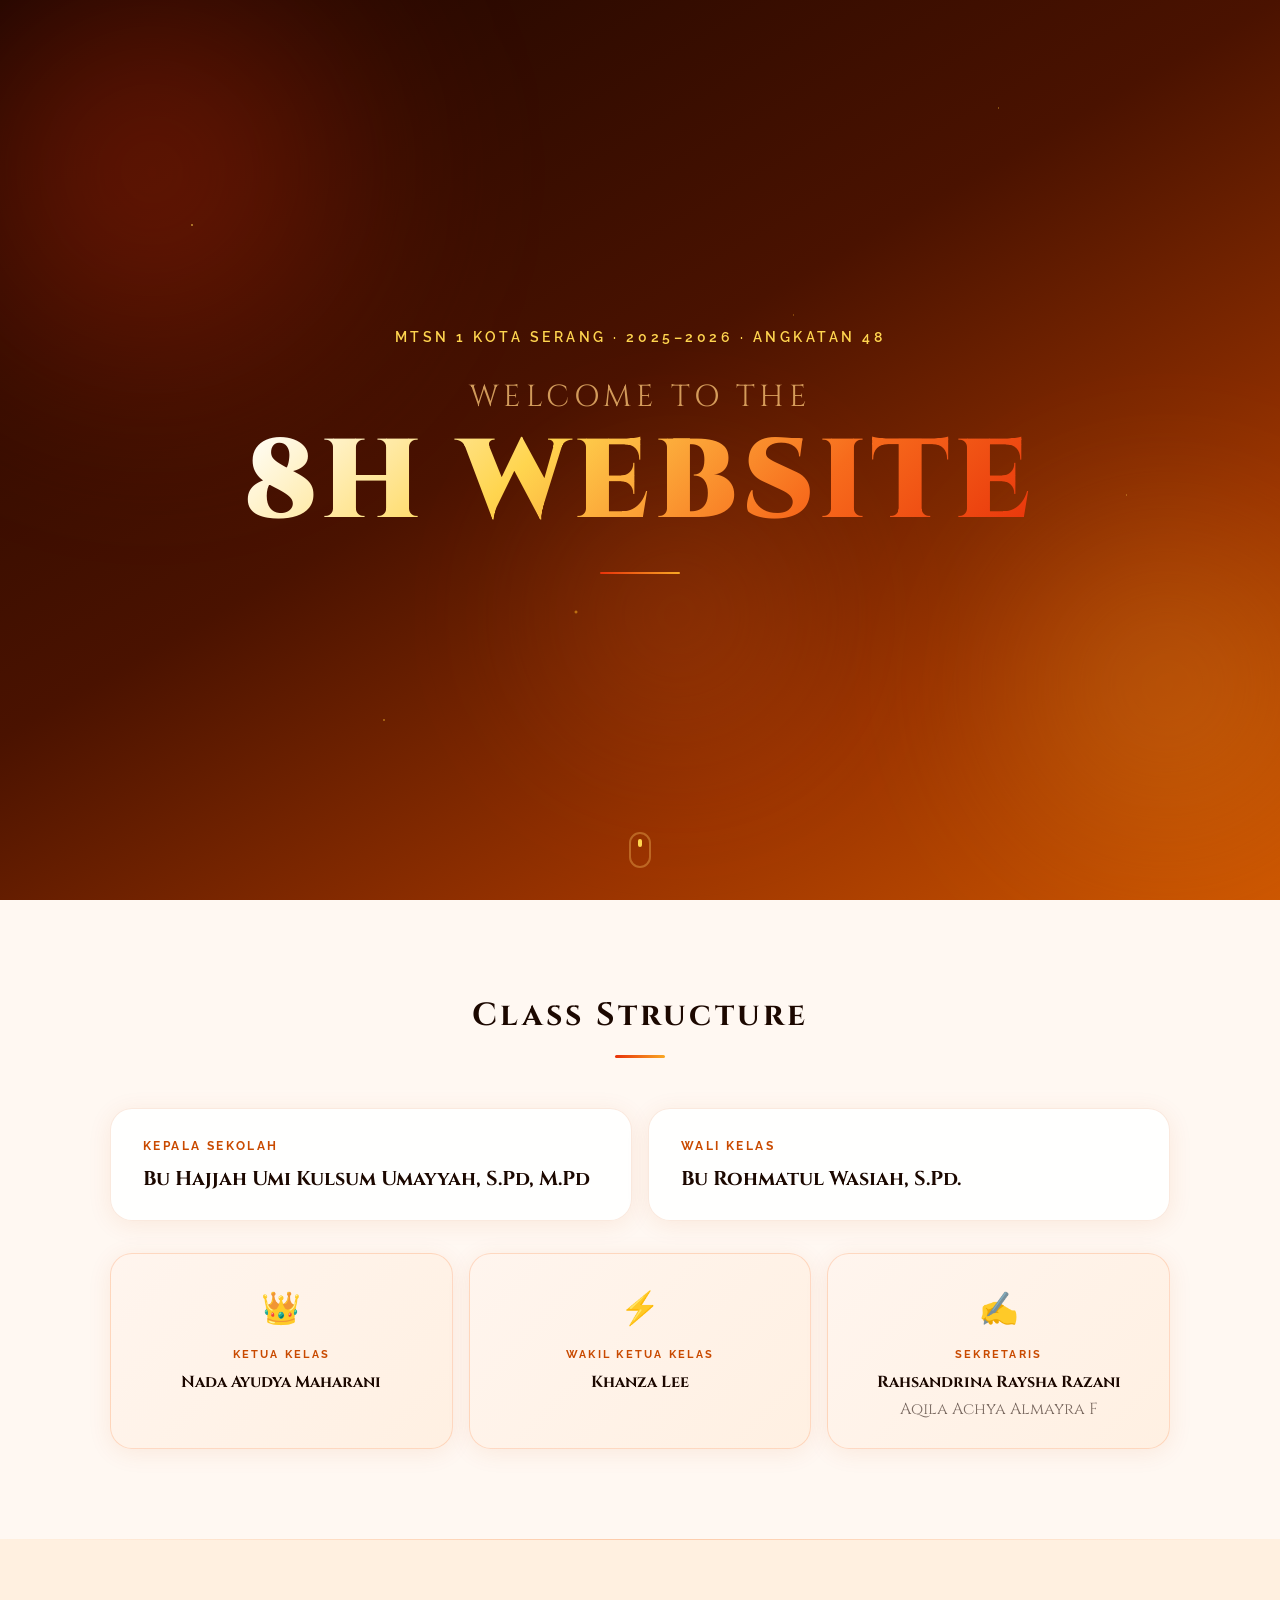
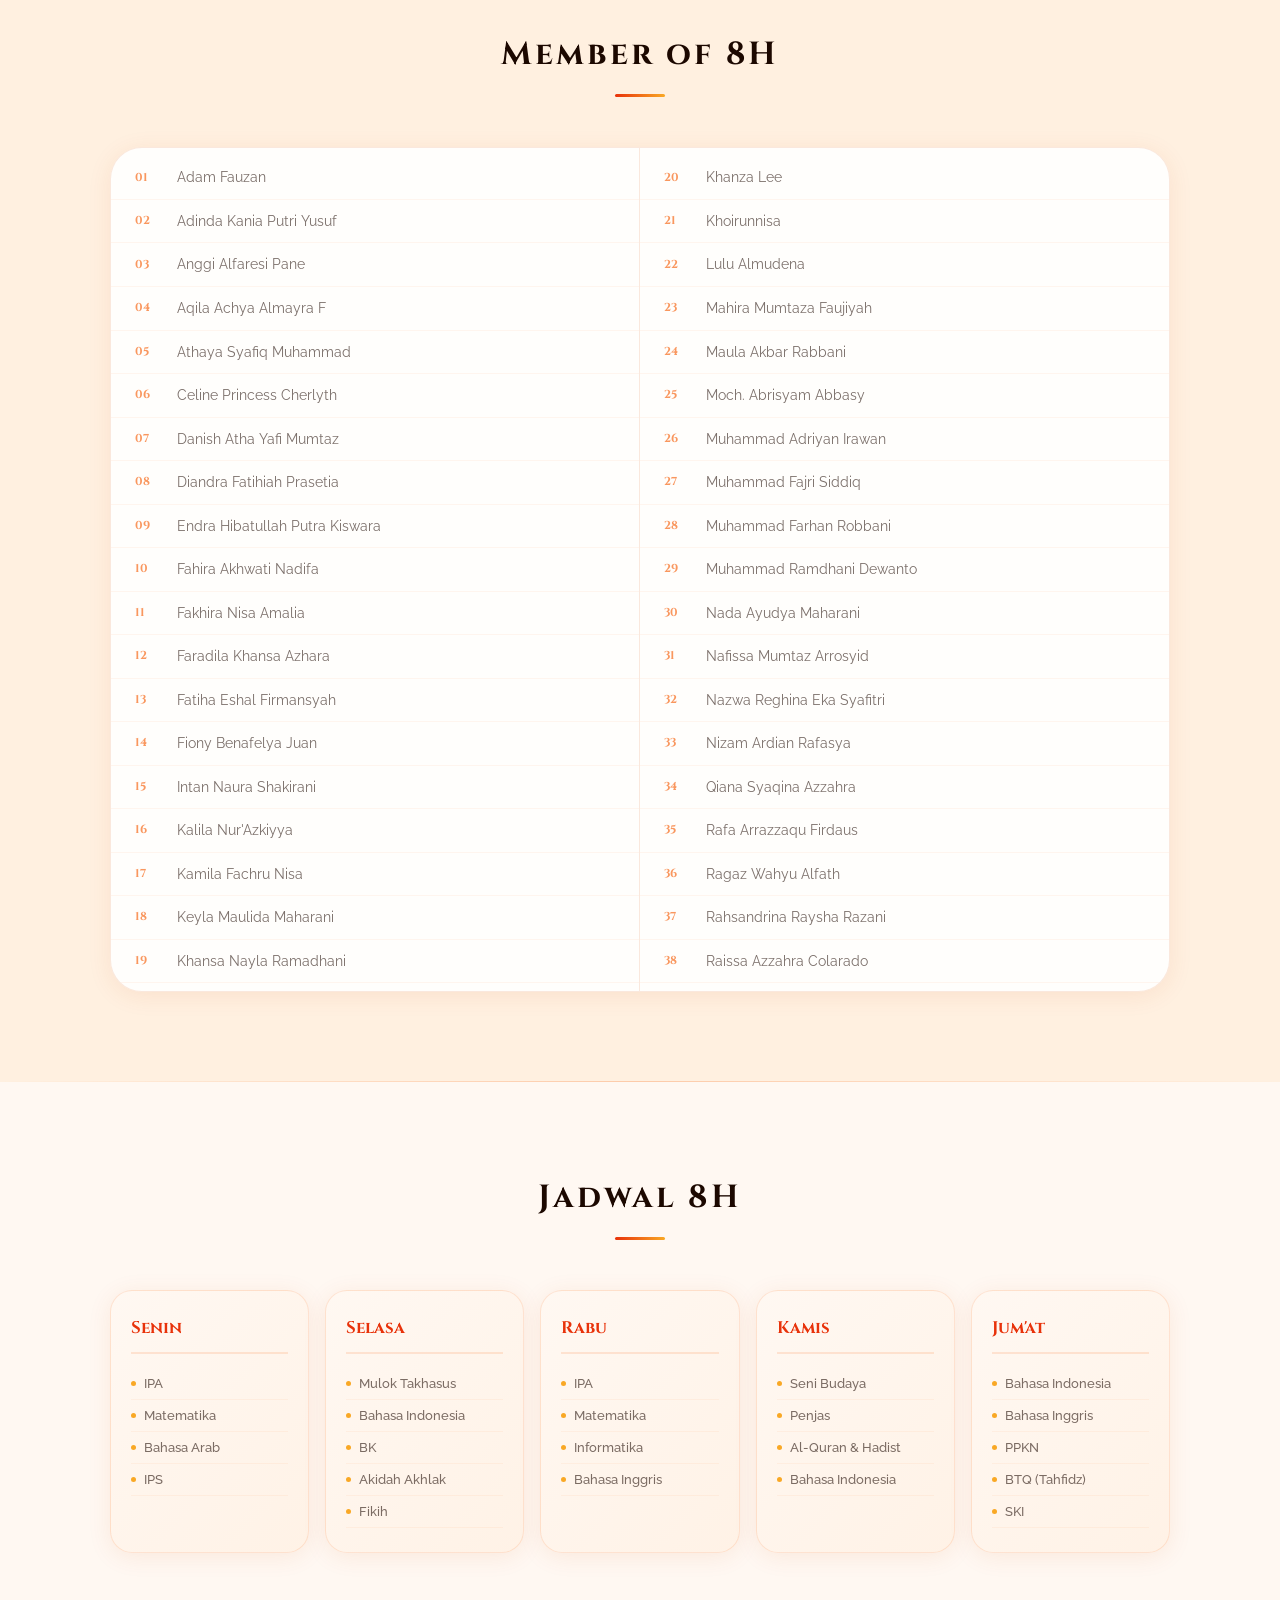
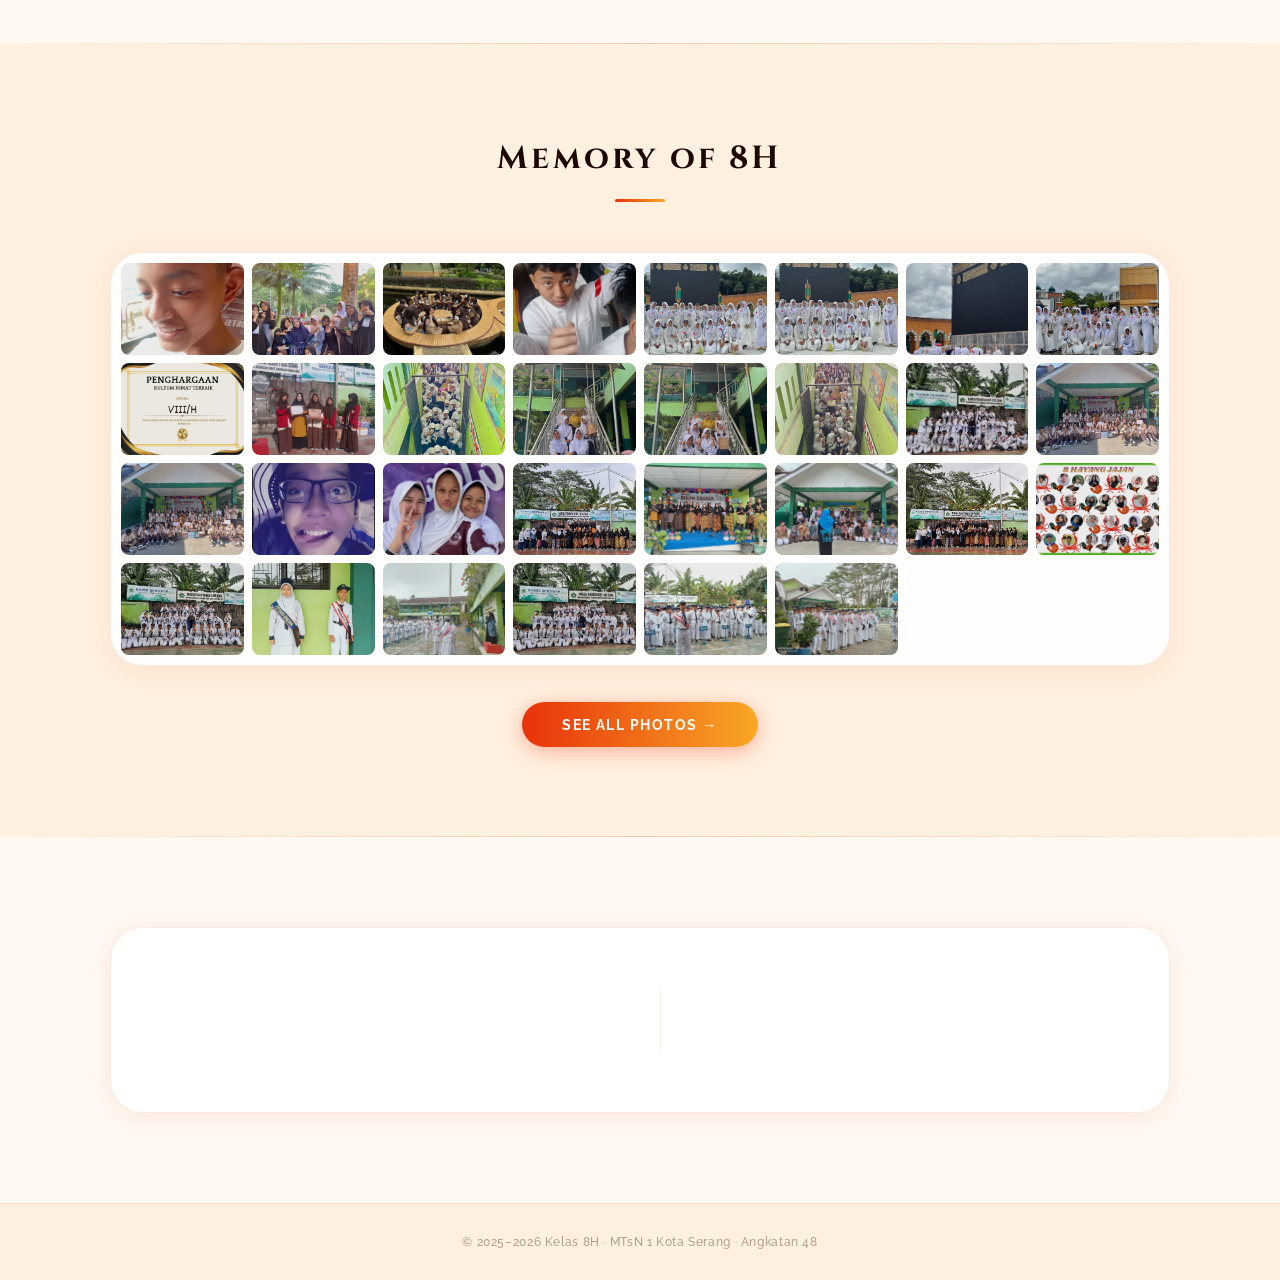
==== index.html @ 06bb2609 "Update Google site verification meta tag" ====
<!DOCTYPE html>
<html lang="id">
<head>
    <title>8H Hyperactive — Kelas 8H MTsN 1 Kota Serang | Angkatan 48</title>
    <meta charset="UTF-8">
    <meta name="viewport" content="width=device-width, initial-scale=1">
    <meta http-equiv="x-content-type-options" content="nosniff">
<meta name="google-site-verification" content="w9tBU5lB9vLt-4h7Zr3tLYyUefYkHFCsKco7LWYINow" />
    <!-- SEO -->
    <meta name="description" content="Website resmi Kelas 8H Hyperactive MTsN 1 Kota Serang Angkatan 48. Informasi kelas, profil siswa, galeri kegiatan, dan jadwal pelajaran."/>
    <meta name="keywords" content="8H Hyperactive, MTsN 1 Kota Serang, kelas 8H, angkatan 48, website kelas, MTs Negeri 1 Serang, siswa MTsN Serang, 8 hyperactive"/>
    <meta name="author" content="Kelas 8H MTsN 1 Kota Serang"/>
    <meta name="robots" content="index, follow"/>
    <link rel="canonical" href="https://8-hyperactive.netlify.app/"/>

    <!-- Open Graph -->
    <meta property="og:title" content="8H Hyperactive — Kelas 8H MTsN 1 Kota Serang"/>
    <meta property="og:description" content="Website resmi Kelas 8H Hyperactive MTsN 1 Kota Serang Angkatan 48."/>
    <meta property="og:type" content="website"/>
    <meta property="og:url" content="https://8-hyperactive.netlify.app/"/>

    <!-- JSON-LD -->
    <script type="application/ld+json">
    {"@context":"https://schema.org","@type":"EducationalOrganization","name":"Kelas 8H Hyperactive MTsN 1 Kota Serang","description":"Website resmi Kelas 8H Angkatan 48 MTsN 1 Kota Serang","url":"https://8-hyperactive.netlify.app","address":{"@type":"PostalAddress","addressLocality":"Kota Serang","addressRegion":"Banten","addressCountry":"ID"}}
    </script>
    <link rel="preconnect" href="https://fonts.googleapis.com">
    <link rel="preconnect" href="https://fonts.gstatic.com" crossorigin>
    <link href="https://fonts.googleapis.com/css2?family=Cinzel:wght@400;700;900&family=Raleway:wght@300;400;500;700&display=swap" rel="stylesheet">
    <link href="style.css" rel="stylesheet">
</head>
<body>

<!-- ── HERO ─────────────────────────────────────────── -->
<header class="hero">
    <div class="hero__bg">
        <div class="orb orb--1"></div>
        <div class="orb orb--2"></div>
        <div class="orb orb--3"></div>
        <div class="stars"></div>
    </div>
    <div class="hero__content">
        <p class="hero__eyebrow reveal">MTsN 1 Kota Serang · 2025–2026 · Angkatan 48</p>
        <h1 class="hero__title reveal reveal--delay-1">
            <span class="hero__welcome">WELCOME TO THE</span>
            <span class="hero__class">8H WEBSITE</span>
        </h1>
        <div class="hero__line reveal reveal--delay-2"></div>
    </div>
    <div class="hero__scroll">
        <span></span>
    </div>
</header>

<!-- ── CLASS STRUCTURE ──────────────────────────────── -->
<section class="section" id="struktur">
    <div class="container">
        <h2 class="section__title reveal">Class Structure</h2>

        <div class="structure__grid">
            <div class="glass-card reveal reveal--delay-1">
                <p class="card__label">Kepala Sekolah</p>
                <p class="card__name">Bu Hajjah Umi Kulsum Umayyah, S.Pd, M.Pd</p>
            </div>
            <div class="glass-card reveal reveal--delay-2">
                <p class="card__label">Wali Kelas</p>
                <p class="card__name">Bu Rohmatul Wasiah, S.Pd.</p>
            </div>
        </div>

        <div class="leaders__grid">
            <div class="leader-card reveal reveal--delay-1">
                <div class="leader-card__icon">👑</div>
                <p class="leader-card__role">Ketua Kelas</p>
                <p class="leader-card__name">Nada Ayudya Maharani</p>
            </div>
            <div class="leader-card reveal reveal--delay-2">
                <div class="leader-card__icon">⚡</div>
                <p class="leader-card__role">Wakil Ketua Kelas</p>
                <p class="leader-card__name">Khanza Lee</p>
            </div>
            <div class="leader-card reveal reveal--delay-3">
                <div class="leader-card__icon">✍️</div>
                <p class="leader-card__role">Sekretaris</p>
                <p class="leader-card__name">Rahsandrina Raysha Razani</p>
                <p class="leader-card__name leader-card__name--alt">Aqila Achya Almayra F</p>
            </div>
        </div>
    </div>
</section>

<!-- ── MEMBERS ───────────────────────────────────────── -->
<section class="section section--dark" id="anggota">
    <div class="container">
        <h2 class="section__title reveal">Member of 8H</h2>
        <div class="member__grid reveal reveal--delay-1">
            <div class="member__col">
                <div class="member__item" style="--i:1"><span class="member__num">01</span><span>Adam Fauzan</span></div>
                <div class="member__item" style="--i:2"><span class="member__num">02</span><span>Adinda Kania Putri Yusuf</span></div>
                <div class="member__item" style="--i:3"><span class="member__num">03</span><span>Anggi Alfaresi Pane</span></div>
                <div class="member__item" style="--i:4"><span class="member__num">04</span><span>Aqila Achya Almayra F</span></div>
                <div class="member__item" style="--i:5"><span class="member__num">05</span><span>Athaya Syafiq Muhammad</span></div>
                <div class="member__item" style="--i:6"><span class="member__num">06</span><span>Celine Princess Cherlyth</span></div>
                <div class="member__item" style="--i:7"><span class="member__num">07</span><span>Danish Atha Yafi Mumtaz</span></div>
                <div class="member__item" style="--i:8"><span class="member__num">08</span><span>Diandra Fatihiah Prasetia</span></div>
                <div class="member__item" style="--i:9"><span class="member__num">09</span><span>Endra Hibatullah Putra Kiswara</span></div>
                <div class="member__item" style="--i:10"><span class="member__num">10</span><span>Fahira Akhwati Nadifa</span></div>
                <div class="member__item" style="--i:11"><span class="member__num">11</span><span>Fakhira Nisa Amalia</span></div>
                <div class="member__item" style="--i:12"><span class="member__num">12</span><span>Faradila Khansa Azhara</span></div>
                <div class="member__item" style="--i:13"><span class="member__num">13</span><span>Fatiha Eshal Firmansyah</span></div>
                <div class="member__item" style="--i:14"><span class="member__num">14</span><span>Fiony Benafelya Juan</span></div>
                <div class="member__item" style="--i:15"><span class="member__num">15</span><span>Intan Naura Shakirani</span></div>
                <div class="member__item" style="--i:16"><span class="member__num">16</span><span>Kalila Nur'Azkiyya</span></div>
                <div class="member__item" style="--i:17"><span class="member__num">17</span><span>Kamila Fachru Nisa</span></div>
                <div class="member__item" style="--i:18"><span class="member__num">18</span><span>Keyla Maulida Maharani</span></div>
                <div class="member__item" style="--i:19"><span class="member__num">19</span><span>Khansa Nayla Ramadhani</span></div>
            </div>
            <div class="member__col">
                <div class="member__item" style="--i:1"><span class="member__num">20</span><span>Khanza Lee</span></div>
                <div class="member__item" style="--i:2"><span class="member__num">21</span><span>Khoirunnisa</span></div>
                <div class="member__item" style="--i:3"><span class="member__num">22</span><span>Lulu Almudena</span></div>
                <div class="member__item" style="--i:4"><span class="member__num">23</span><span>Mahira Mumtaza Faujiyah</span></div>
                <div class="member__item" style="--i:5"><span class="member__num">24</span><span>Maula Akbar Rabbani</span></div>
                <div class="member__item" style="--i:6"><span class="member__num">25</span><span>Moch. Abrisyam Abbasy</span></div>
                <div class="member__item" style="--i:7"><span class="member__num">26</span><span>Muhammad Adriyan Irawan</span></div>
                <div class="member__item" style="--i:8"><span class="member__num">27</span><span>Muhammad Fajri Siddiq</span></div>
                <div class="member__item" style="--i:9"><span class="member__num">28</span><span>Muhammad Farhan Robbani</span></div>
                <div class="member__item" style="--i:10"><span class="member__num">29</span><span>Muhammad Ramdhani Dewanto</span></div>
                <div class="member__item" style="--i:11"><span class="member__num">30</span><span>Nada Ayudya Maharani</span></div>
                <div class="member__item" style="--i:12"><span class="member__num">31</span><span>Nafissa Mumtaz Arrosyid</span></div>
                <div class="member__item" style="--i:13"><span class="member__num">32</span><span>Nazwa Reghina Eka Syafitri</span></div>
                <div class="member__item" style="--i:14"><span class="member__num">33</span><span>Nizam Ardian Rafasya</span></div>
                <div class="member__item" style="--i:15"><span class="member__num">34</span><span>Qiana Syaqina Azzahra</span></div>
                <div class="member__item" style="--i:16"><span class="member__num">35</span><span>Rafa Arrazzaqu Firdaus</span></div>
                <div class="member__item" style="--i:17"><span class="member__num">36</span><span>Ragaz Wahyu Alfath</span></div>
                <div class="member__item" style="--i:18"><span class="member__num">37</span><span>Rahsandrina Raysha Razani</span></div>
                <div class="member__item" style="--i:19"><span class="member__num">38</span><span>Raissa Azzahra Colarado</span></div>
            </div>
        </div>
    </div>
</section>

<!-- ── JADWAL ─────────────────────────────────────────── -->
<section class="section" id="jadwal">
    <div class="container">
        <h2 class="section__title reveal">Jadwal 8H</h2>
        <div class="schedule__grid">
            <div class="schedule-card reveal reveal--delay-1">
                <div class="schedule-card__day">Senin</div>
                <ul class="schedule-card__list">
                    <li>IPA</li>
                    <li>Matematika</li>
                    <li>Bahasa Arab</li>
                    <li>IPS</li>
                </ul>
            </div>
            <div class="schedule-card reveal reveal--delay-2">
                <div class="schedule-card__day">Selasa</div>
                <ul class="schedule-card__list">
                    <li>Mulok Takhasus</li>
                    <li>Bahasa Indonesia</li>
                    <li>BK</li>
                    <li>Akidah Akhlak</li>
                    <li>Fikih</li>
                </ul>
            </div>
            <div class="schedule-card reveal reveal--delay-3">
                <div class="schedule-card__day">Rabu</div>
                <ul class="schedule-card__list">
                    <li>IPA</li>
                    <li>Matematika</li>
                    <li>Informatika</li>
                    <li>Bahasa Inggris</li>
                </ul>
            </div>
            <div class="schedule-card reveal reveal--delay-1">
                <div class="schedule-card__day">Kamis</div>
                <ul class="schedule-card__list">
                    <li>Seni Budaya</li>
                    <li>Penjas</li>
                    <li>Al-Quran & Hadist</li>
                    <li>Bahasa Indonesia</li>
                </ul>
            </div>
            <div class="schedule-card reveal reveal--delay-2">
                <div class="schedule-card__day">Jum'at</div>
                <ul class="schedule-card__list">
                    <li>Bahasa Indonesia</li>
                    <li>Bahasa Inggris</li>
                    <li>PPKN</li>
                    <li>BTQ (Tahfidz)</li>
                    <li>SKI</li>
                </ul>
            </div>
        </div>
    </div>
</section>

<!-- ── GALLERY ─────────────────────────────────────────── -->
<section class="section section--dark" id="galeri">
    <div class="container">
        <h2 class="section__title reveal">Memory of 8H</h2>
        <div class="gallery__grid reveal reveal--delay-1">
            <img src="adriyan.jpg" alt="8H Memory" class="gallery__img" loading="lazy">
            <img src="quran camp (3).jpg" alt="8H Memory" class="gallery__img" loading="lazy">
            <img src="quran camp (1).jpg" alt="8H Memory" class="gallery__img" loading="lazy">
            <img src="nizam.jpg" alt="8H Memory" class="gallery__img" loading="lazy">
            <img src="makkah (4).jpg" alt="8H Memory" class="gallery__img" loading="lazy">
            <img src="makkah (3).jpg" alt="8H Memory" class="gallery__img" loading="lazy">
            <img src="makkah (2).jpg" alt="8H Memory" class="gallery__img" loading="lazy">
            <img src="makkah (1).jpg" alt="8H Memory" class="gallery__img" loading="lazy">
            <img src="sertifikat kultum.jpg" alt="8H Memory" class="gallery__img" loading="lazy">
            <img src="kultum (1).jpg" alt="8H Memory" class="gallery__img" loading="lazy">
            <img src="hari guru (4).jpg" alt="8H Memory" class="gallery__img" loading="lazy">
            <img src="hari guru (3).jpg" alt="8H Memory" class="gallery__img" loading="lazy">
            <img src="hari guru (2).jpg" alt="8H Memory" class="gallery__img" loading="lazy">
            <img src="hari guru (1).jpg" alt="8H Memory" class="gallery__img" loading="lazy">
            <img src="foto upacara.jpg" alt="8H Memory" class="gallery__img" loading="lazy">
            <img src="foto juara (2).jpg" alt="8H Memory" class="gallery__img" loading="lazy">
            <img src="foto juara (1).jpg" alt="8H Memory" class="gallery__img" loading="lazy">
            <img src="farhan.jpg" alt="8H Memory" class="gallery__img" loading="lazy">
            <img src="cewek 3.jpg" alt="8H Memory" class="gallery__img" loading="lazy">
            <img src="batik (4).jpg" alt="8H Memory" class="gallery__img" loading="lazy">
            <img src="batik (3).jpg" alt="8H Memory" class="gallery__img" loading="lazy">
            <img src="batik (2).jpg" alt="8H Memory" class="gallery__img" loading="lazy">
            <img src="batik (1).jpg" alt="8H Memory" class="gallery__img" loading="lazy">
            <img src="spanduk.jpg" alt="8H Memory" class="gallery__img" loading="lazy">
            <img src="upacara (1).jpg" alt="8H Memory" class="gallery__img" loading="lazy">
            <img src="upacara (2).jpg" alt="8H Memory" class="gallery__img" loading="lazy">
            <img src="upacara (3).jpg" alt="8H Memory" class="gallery__img" loading="lazy">
            <img src="upacara (4).jpg" alt="8H Memory" class="gallery__img" loading="lazy">
            <img src="upacara 1 (2).jpg" alt="8H Memory" class="gallery__img" loading="lazy">
            <img src="upacara 1 (3).jpg" alt="8H Memory" class="gallery__img" loading="lazy">
        </div>
        <div class="gallery__cta">
            <a href="foto.html">
                <button class="btn-primary">See All Photos →</button>
            </a>
        </div>
    </div>
</section>

<!-- ── SOCIAL MEDIA ─────────────────────────────────── -->
<section class="section" id="sosmed">
    <div class="container">
        <div class="socials">
            <div class="socials__group reveal">
                <p class="socials__label">Follow Us</p>
                <div class="socials__links">
                    <a href="https://www.instagram.com/eight_.hyperactive?igsh=MWNncm5ubjl4anJwaw==" target="_blank" class="social-link">
                        <img src="ig baru.jpg" alt="Instagram" class="social-link__img" loading="lazy">
                        <span>Instagram</span>
                    </a>
                    <a href="" target="_blank" class="social-link">
                        <img src="ngl.jpg" alt="NGL" class="social-link__img" loading="lazy">
                        <span>NGL</span>
                    </a>
                    <a href="https://www.tiktok.com/@eighthyperactive_?_r=1&_tZS-93wK2Kqcjor" target="_blank" class="social-link">
                        <img src="tiktok.png" alt="TikTok" class="social-link__img" loading="lazy">
                        <span>TikTok</span>
                    </a>
                </div>
            </div>
            <div class="socials__divider"></div>
            <div class="socials__group reveal reveal--delay-1">
                <p class="socials__label">Website Developer</p>
                <div class="socials__links">
                    <a href="https://www.instagram.com/danzz_hunterz?igsh=b3JtMGhhdmQxZmtm" target="_blank" class="social-link">
                        <img src="ig baru.jpg" alt="Instagram" class="social-link__img" loading="lazy">
                        <span>Instagram</span>
                    </a>
                    <a href="https://www.tiktok.com/@danz_atha12" target="_blank" class="social-link">
                        <img src="tiktok.png" alt="TikTok" class="social-link__img" loading="lazy">
                        <span>TikTok</span>
                    </a>
                </div>
            </div>
        </div>
    </div>
</section>

<footer class="footer">
    <p>© 2025–2026 Kelas 8H · MTsN 1 Kota Serang · Angkatan 48</p>
</footer>

<script>
// Staggered scroll-reveal with IntersectionObserver (no layout shift)
const observer = new IntersectionObserver((entries) => {
    entries.forEach(entry => {
        if (entry.isIntersecting) {
            entry.target.classList.add('is-visible');
            observer.unobserve(entry.target);
        }
    });
}, { threshold: 0.08, rootMargin: '0px 0px -40px 0px' });

document.querySelectorAll('.reveal').forEach(el => observer.observe(el));

// Floating orbs parallax (subtle)
document.addEventListener('mousemove', (e) => {
    const x = (e.clientX / window.innerWidth - 0.5) * 20;
    const y = (e.clientY / window.innerHeight - 0.5) * 20;
    document.querySelectorAll('.orb').forEach((orb, i) => {
        const factor = (i + 1) * 0.4;
        orb.style.transform = `translate(${x * factor}px, ${y * factor}px)`;
    });
});
</script>
</body>
</html>
---- style.css ----
/* ============================================================
   8H WEBSITE — STYLE.CSS
   Aesthetic: Sunset Vibrant · Warm Light Theme
   ============================================================ */

@import url('https://fonts.googleapis.com/css2?family=Cinzel:wght@400;700;900&family=Raleway:wght@300;400;500;600;700&display=swap');

:root {
    --bg-page:        #fff8f2;
    --bg-mid:         #fff0e0;
    --bg-card:        rgba(255,255,255,0.9);
    --border:         rgba(220,100,30,0.14);
    --border-glow:    rgba(255,110,30,0.45);

    --sun-red:        #e8320a;
    --sun-orange:     #f76b1c;
    --sun-amber:      #f9a825;
    --sun-gold:       #ffd54f;
    --sun-deep:       #b71c1c;

    --grad-hero:      linear-gradient(150deg, #1a0500 0%, #4a1200 45%, #993300 75%, #cc5500 100%);
    --grad-accent:    linear-gradient(90deg, #e8320a, #f9a825);
    --grad-card:      linear-gradient(135deg, rgba(247,107,28,.07), rgba(249,168,37,.05));
    --grad-leader:    linear-gradient(135deg, #fff5ee, #fff0e2);
    --grad-schedule:  linear-gradient(135deg, #fff8f2, #fff2e6);

    --text-primary:   #1c0800;
    --text-secondary: rgba(28,8,0,.58);
    --text-accent:    #c94a00;

    --font-display: 'Cinzel', Georgia, serif;
    --font-body:    'Raleway', sans-serif;

    --radius-sm:  8px;
    --radius-md:  14px;
    --radius-lg:  22px;
    --radius-xl:  32px;

    --shadow-card:  0 4px 24px rgba(200,80,0,.09);
    --shadow-glow:  0 0 30px rgba(248,107,28,.22);
    --shadow-warm:  0 0 20px rgba(249,168,37,.2);
    --ease:         cubic-bezier(0.16, 1, 0.3, 1);
}

*, *::before, *::after { margin:0; padding:0; box-sizing:border-box; }
html { scroll-behavior:smooth; }
body {
    background: var(--bg-page);
    color: var(--text-primary);
    font-family: var(--font-body);
    line-height: 1.6;
    overflow-x: hidden;
}
a { text-decoration:none; color:inherit; }
img { display:block; max-width:100%; }

/* Reveal */
.reveal { opacity:0; transform:translateY(28px); transition:opacity .7s var(--ease), transform .7s var(--ease); }
.reveal.is-visible { opacity:1; transform:none; }
.reveal--delay-1 { transition-delay:.1s; }
.reveal--delay-2 { transition-delay:.2s; }
.reveal--delay-3 { transition-delay:.32s; }

.container { width:100%; max-width:1100px; margin:0 auto; padding:0 20px; }

/* ── HERO ── */
.hero {
    position:relative;
    min-height:100vh;
    display:flex;
    align-items:center;
    justify-content:center;
    overflow:hidden;
    background: var(--grad-hero);
}
.hero__bg { position:absolute; inset:0; pointer-events:none; }

.orb { position:absolute; border-radius:50%; filter:blur(90px); opacity:.55; transition:transform 1.2s ease; }
.orb--1 {
    width:560px; height:560px;
    background: radial-gradient(circle, rgba(232,50,10,.75), transparent 70%);
    top:-12%; left:-10%;
    animation: orbFloat 12s ease-in-out infinite;
}
.orb--2 {
    width:430px; height:430px;
    background: radial-gradient(circle, rgba(249,168,37,.65), transparent 70%);
    bottom:0; right:-8%;
    animation: orbFloat 15s ease-in-out infinite reverse;
}
.orb--3 {
    width:330px; height:330px;
    background: radial-gradient(circle, rgba(247,107,28,.6), transparent 70%);
    top:50%; left:40%;
    animation: orbFloat 10s ease-in-out 3s infinite;
}
@keyframes orbFloat {
    0%,100% { transform:translate(0,0) scale(1); }
    33%      { transform:translate(30px,-20px) scale(1.05); }
    66%      { transform:translate(-15px,25px) scale(.95); }
}

.stars {
    position:absolute; inset:0;
    background-image:
        radial-gradient(1.5px 1.5px at 15% 25%, rgba(255,213,79,.9) 0%, transparent 100%),
        radial-gradient(1px 1px at 78% 12%, rgba(255,200,50,.7) 0%, transparent 100%),
        radial-gradient(2px 2px at 45% 68%, rgba(255,180,30,.8) 0%, transparent 100%),
        radial-gradient(1px 1px at 88% 55%, rgba(255,213,79,.6) 0%, transparent 100%),
        radial-gradient(1.5px 1.5px at 30% 80%, rgba(255,200,50,.7) 0%, transparent 100%),
        radial-gradient(1px 1px at 62% 35%, rgba(255,180,30,.6) 0%, transparent 100%);
}

.hero__content { position:relative; z-index:2; text-align:center; padding:20px; }

.hero__eyebrow {
    font-size:clamp(.68rem,1.5vw,.88rem);
    font-weight:600;
    letter-spacing:.25em;
    text-transform:uppercase;
    color: var(--sun-gold);
    margin-bottom:24px;
    opacity:0;
    animation: fadeUp .8s .2s var(--ease) forwards;
}
.hero__title {
    display:flex; flex-direction:column; align-items:center; gap:6px;
    opacity:0;
    animation: fadeUp .9s .5s var(--ease) forwards;
}
.hero__welcome {
    font-family: var(--font-display);
    font-size:clamp(1.1rem,3vw,1.9rem);
    font-weight:400;
    letter-spacing:.15em;
    color:rgba(255,200,120,.75);
}
.hero__class {
    font-family: var(--font-display);
    font-size:clamp(2.8rem,10vw,7rem);
    font-weight:900;
    letter-spacing:.05em;
    line-height:1;
    background: linear-gradient(135deg, #fff 0%, #ffd54f 35%, #f76b1c 70%, #e8320a 100%);
    -webkit-background-clip:text;
    -webkit-text-fill-color:transparent;
    background-clip:text;
}
.hero__line {
    width:80px; height:2px;
    background: var(--grad-accent);
    border-radius:2px;
    margin:32px auto 0;
    opacity:0;
    animation: fadeUp .8s .9s var(--ease) forwards;
}
.hero__scroll { position:absolute; bottom:32px; left:50%; transform:translateX(-50%); z-index:2; }
.hero__scroll span {
    display:block; width:22px; height:36px;
    border:2px solid rgba(255,200,100,.35);
    border-radius:12px;
    position:relative;
}
.hero__scroll span::after {
    content:'';
    position:absolute;
    top:5px; left:50%;
    transform:translateX(-50%);
    width:4px; height:8px;
    background: var(--sun-gold);
    border-radius:2px;
    animation: scrollDot 2s ease-in-out infinite;
}
@keyframes scrollDot {
    0%,100% { transform:translateX(-50%) translateY(0); opacity:1; }
    80%      { transform:translateX(-50%) translateY(12px); opacity:0; }
}
@keyframes fadeUp {
    to { opacity:1; transform:none; }
}

/* ── SECTIONS ── */
.section { padding:90px 0; }
.section--dark {
    background: var(--bg-mid);
    position:relative;
}
.section--dark::before,
.section--dark::after {
    content:''; position:absolute; left:0; right:0; height:1px;
    background: linear-gradient(90deg, transparent, rgba(248,107,28,.28), transparent);
}
.section--dark::before { top:0; }
.section--dark::after  { bottom:0; }

.section__title {
    font-family: var(--font-display);
    font-size:clamp(1.4rem,3.5vw,2rem);
    font-weight:700;
    letter-spacing:.1em;
    text-align:center;
    margin-bottom:50px;
    color: var(--text-primary);
}
.section__title::after {
    content:''; display:block;
    width:50px; height:3px;
    background: var(--grad-accent);
    border-radius:2px;
    margin:14px auto 0;
}

/* ── STRUCTURE ── */
.structure__grid {
    display:grid;
    grid-template-columns:repeat(auto-fit, minmax(280px,1fr));
    gap:16px;
    margin-bottom:32px;
}
.glass-card {
    background: var(--bg-card);
    border:1px solid var(--border);
    border-radius: var(--radius-lg);
    padding:28px 32px;
    box-shadow: var(--shadow-card);
    transition:border-color .3s, box-shadow .3s, transform .3s var(--ease);
}
.glass-card:hover { border-color:var(--border-glow); box-shadow:var(--shadow-glow); transform:translateY(-4px); }
.card__label { font-size:.75rem; font-weight:700; letter-spacing:.2em; text-transform:uppercase; color:var(--text-accent); margin-bottom:10px; }
.card__name { font-family:var(--font-display); font-size:clamp(1rem,2vw,1.25rem); font-weight:700; color:var(--text-primary); line-height:1.3; }

.leaders__grid { display:grid; grid-template-columns:repeat(auto-fit, minmax(220px,1fr)); gap:16px; }
.leader-card {
    background: var(--grad-leader);
    border:1px solid rgba(248,107,28,.2);
    border-radius:var(--radius-lg);
    padding:28px 24px;
    text-align:center;
    box-shadow:var(--shadow-card);
    transition:border-color .3s, box-shadow .3s, transform .3s var(--ease);
}
.leader-card:hover { border-color:rgba(248,107,28,.5); box-shadow:0 0 30px rgba(248,107,28,.18); transform:translateY(-4px); }
.leader-card__icon { font-size:2rem; margin-bottom:12px; }
.leader-card__role { font-size:.7rem; letter-spacing:.2em; text-transform:uppercase; color:var(--text-accent); margin-bottom:8px; font-weight:700; }
.leader-card__name { font-family:var(--font-display); font-size:clamp(.85rem,1.5vw,1rem); font-weight:700; color:var(--text-primary); line-height:1.4; }
.leader-card__name--alt { color:var(--text-secondary); font-weight:400; margin-top:4px; }

/* ── MEMBERS ── */
.member__grid {
    display:grid;
    grid-template-columns:repeat(auto-fit, minmax(280px,1fr));
    border:1px solid var(--border);
    border-radius:var(--radius-xl);
    overflow:hidden;
    background:var(--bg-card);
    box-shadow:var(--shadow-card);
}
.member__col { padding:8px 0; }
.member__col:first-child { border-right:1px solid var(--border); }
.member__item {
    display:flex; align-items:center; gap:14px;
    padding:10px 24px;
    font-size:.88rem;
    color:var(--text-secondary);
    border-bottom:1px solid rgba(248,107,28,.06);
    transition:background .2s, color .2s;
    animation: memberFadeIn .4s calc(var(--i)*40ms) both;
}
.member__item:hover { background:rgba(248,107,28,.05); color:var(--text-primary); }
.member__num { font-family:var(--font-display); font-size:.72rem; font-weight:700; color:var(--sun-orange); min-width:28px; opacity:.7; }
@keyframes memberFadeIn { from { opacity:0; transform:translateX(-10px); } to { opacity:1; transform:none; } }

/* ── SCHEDULE ── */
.schedule__grid { display:grid; grid-template-columns:repeat(auto-fit, minmax(180px,1fr)); gap:16px; }
.schedule-card {
    background: var(--grad-schedule);
    border:1px solid rgba(248,107,28,.15);
    border-radius:var(--radius-lg);
    padding:24px 20px;
    box-shadow:var(--shadow-card);
    transition:border-color .3s, box-shadow .3s, transform .3s var(--ease);
}
.schedule-card:hover { border-color:rgba(248,107,28,.4); box-shadow:var(--shadow-warm); transform:translateY(-4px); }
.schedule-card__day { font-family:var(--font-display); font-size:1.05rem; font-weight:700; color:var(--sun-red); margin-bottom:14px; padding-bottom:10px; border-bottom:2px solid rgba(248,107,28,.15); }
.schedule-card__list { list-style:none; }
.schedule-card__list li { font-size:.82rem; font-weight:500; color:var(--text-secondary); padding:5px 0; border-bottom:1px solid rgba(248,107,28,.06); display:flex; align-items:center; gap:8px; transition:color .2s; }
.schedule-card__list li::before { content:''; display:inline-block; width:5px; height:5px; border-radius:50%; background:var(--sun-amber); flex-shrink:0; }
.schedule-card__list li:hover { color:var(--text-primary); }

/* ── GALLERY ── */
.gallery__grid {
    display:grid;
    grid-template-columns:repeat(auto-fill, minmax(120px,1fr));
    gap:8px;
    border-radius:var(--radius-xl);
    overflow:hidden;
    border:1px solid var(--border);
    padding:10px;
    background:var(--bg-card);
    box-shadow:var(--shadow-card);
}
.gallery__img {
    width:100%; aspect-ratio:4/3; object-fit:cover;
    border-radius:var(--radius-sm);
    filter:brightness(.92) saturate(.95);
    cursor:pointer;
    transition:transform .4s var(--ease), box-shadow .3s, filter .3s;
}
.gallery__img:hover { transform:scale(1.07); box-shadow:0 8px 24px rgba(200,80,0,.28); filter:brightness(1.05) saturate(1.15); z-index:2; position:relative; }
.gallery__cta { text-align:center; margin-top:36px; }

/* ── BUTTON ── */
.btn-primary {
    display:inline-block;
    padding:14px 40px;
    border-radius:50px;
    border:none;
    cursor:pointer;
    font-family:var(--font-body);
    font-size:.9rem;
    font-weight:700;
    letter-spacing:.1em;
    text-transform:uppercase;
    color:#fff;
    background: linear-gradient(90deg, var(--sun-red), var(--sun-amber));
    box-shadow:0 4px 20px rgba(232,50,10,.35);
    transition:transform .3s var(--ease), box-shadow .3s;
}
.btn-primary:hover { transform:translateY(-3px) scale(1.03); box-shadow:0 8px 32px rgba(232,50,10,.5); }
.btn-primary:active { transform:scale(.97); }

/* ── SOCIALS ── */
.socials {
    display:flex; flex-wrap:wrap; align-items:center; justify-content:center; gap:40px;
    background:var(--bg-card);
    border:1px solid var(--border);
    border-radius:var(--radius-xl);
    padding:40px;
    box-shadow:var(--shadow-card);
}
.socials__divider { width:1px; height:60px; background:var(--border); }
.socials__group { text-align:center; }
.socials__label { font-size:.7rem; font-weight:700; letter-spacing:.2em; text-transform:uppercase; color:var(--text-accent); margin-bottom:16px; }
.socials__links { display:flex; gap:16px; justify-content:center; flex-wrap:wrap; }
.social-link { display:flex; flex-direction:column; align-items:center; gap:6px; transition:transform .3s var(--ease); }
.social-link:hover { transform:translateY(-4px); }
.social-link__img { width:48px; height:48px; border-radius:14px; object-fit:cover; border:1px solid var(--border); box-shadow:0 2px 8px rgba(200,80,0,.12); }
.social-link span { font-size:.65rem; font-weight:700; letter-spacing:.1em; text-transform:uppercase; color:var(--text-secondary); }

/* ── FOOTER ── */
.footer { padding:28px 20px; text-align:center; font-size:.78rem; font-weight:500; letter-spacing:.05em; color:rgba(28,8,0,.35); border-top:1px solid var(--border); background:var(--bg-mid); }

/* ── RESPONSIVE ── */
@media (max-width:768px) {
    .section { padding:60px 0; }
    .gallery__grid { grid-template-columns:repeat(auto-fill, minmax(90px,1fr)); gap:6px; }
    .member__col:first-child { border-right:none; border-bottom:1px solid var(--border); }
    .socials { flex-direction:column; gap:28px; }
    .socials__divider { width:60px; height:1px; }
}
@media (max-width:480px) {
    .hero__class { font-size:clamp(2.2rem,14vw,3.5rem); }
    .gallery__grid { grid-template-columns:repeat(3,1fr); }
    .schedule__grid { grid-template-columns:1fr 1fr; }
    .socials { padding:28px 20px; }
    .member__item { padding:9px 16px; }
}
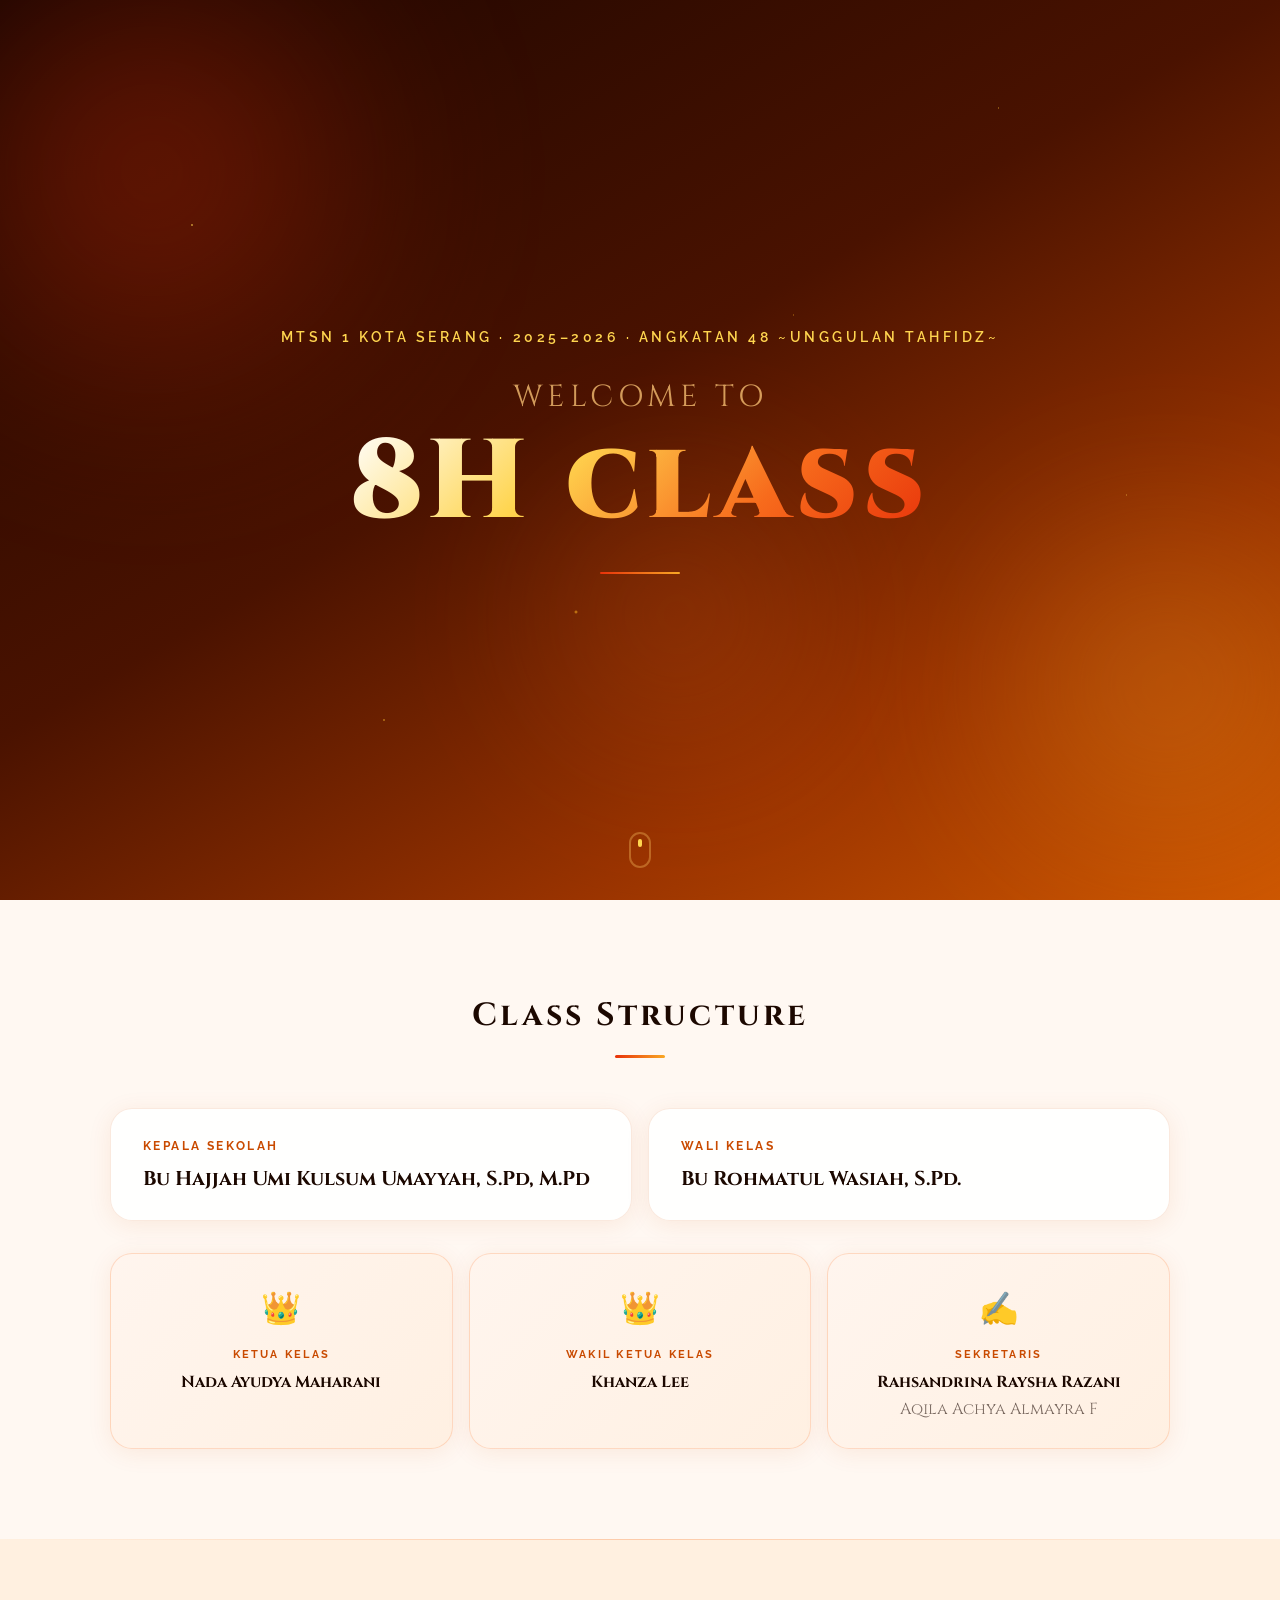
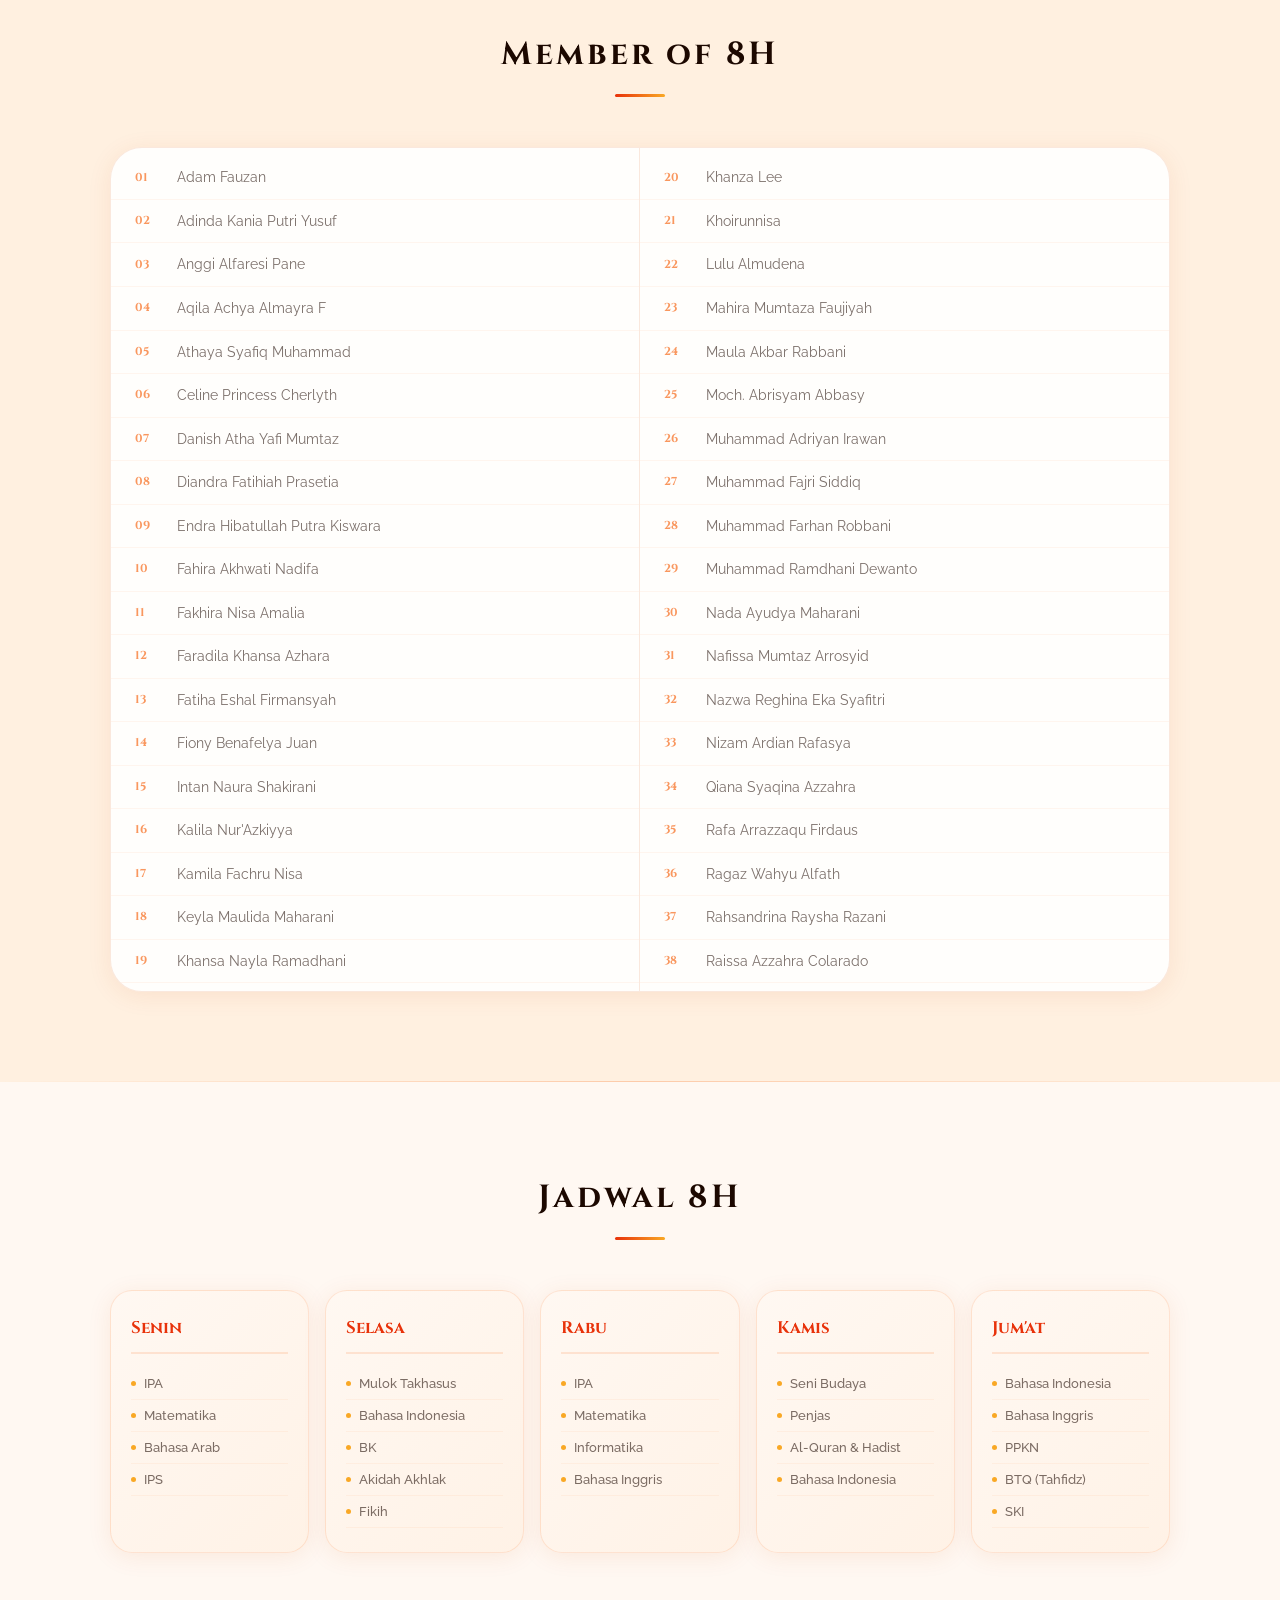
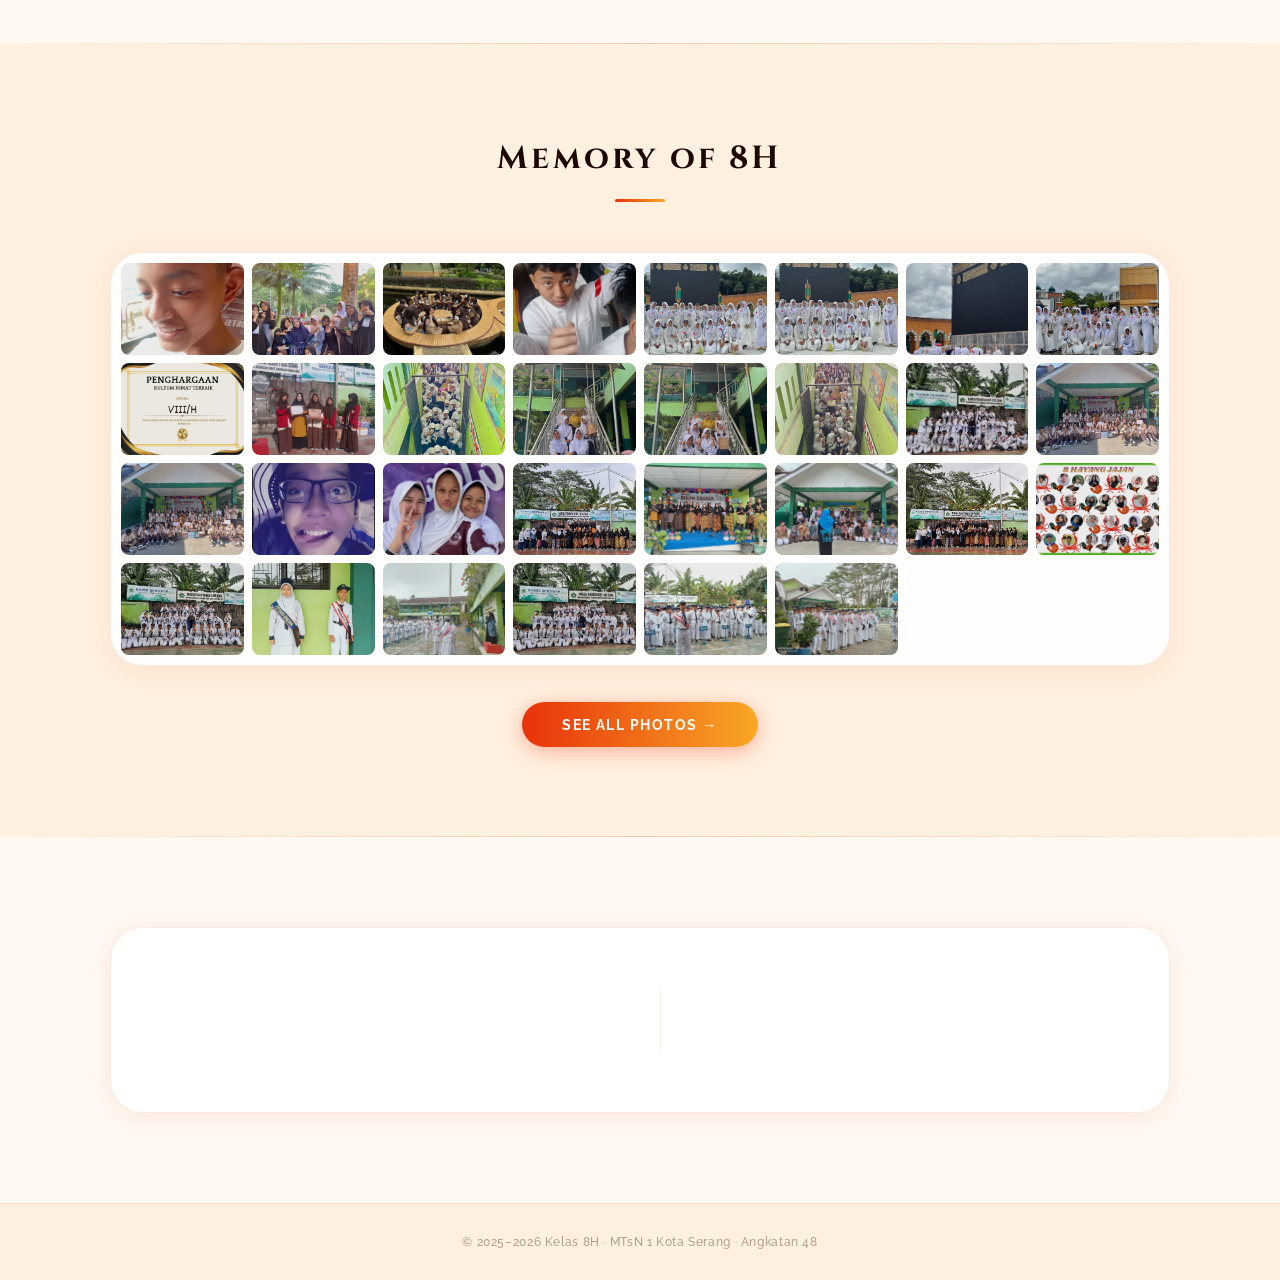
==== commit 55e2a7d9: "Update title and hero content in index.html" ====
--- a/index.html
+++ b/index.html
@@ -1,7 +1,6 @@
 <!DOCTYPE html>
-<html lang="id">
-<head>
-    <title>8H Hyperactive — Kelas 8H MTsN 1 Kota Serang | Angkatan 48</title>
+<html lang="id"><head>
+    <title>8H Hyperactive — Kelas 8H MTsN 1 Kota Serang | Angkatan 48 | unggulaan Tahfidz</title>
     <meta charset="UTF-8">
     <meta name="viewport" content="width=device-width, initial-scale=1">
     <meta http-equiv="x-content-type-options" content="nosniff">
@@ -11,13 +10,13 @@
     <meta name="keywords" content="8H Hyperactive, MTsN 1 Kota Serang, kelas 8H, angkatan 48, website kelas, MTs Negeri 1 Serang, siswa MTsN Serang, 8 hyperactive"/>
     <meta name="author" content="Kelas 8H MTsN 1 Kota Serang"/>
     <meta name="robots" content="index, follow"/>
-    <link rel="canonical" href="https://8-hyperactive.netlify.app/"/>
+    <link rel="canonical" href="https://8-hyperactive-mts.vercel.app/"/>
 
     <!-- Open Graph -->
     <meta property="og:title" content="8H Hyperactive — Kelas 8H MTsN 1 Kota Serang"/>
     <meta property="og:description" content="Website resmi Kelas 8H Hyperactive MTsN 1 Kota Serang Angkatan 48."/>
     <meta property="og:type" content="website"/>
-    <meta property="og:url" content="https://8-hyperactive.netlify.app/"/>
+    <meta property="og:url" content="https://8-hyperactive-mts.vercel.app/"/>
 
     <!-- JSON-LD -->
     <script type="application/ld+json">
@@ -39,10 +38,10 @@
         <div class="stars"></div>
     </div>
     <div class="hero__content">
-        <p class="hero__eyebrow reveal">MTsN 1 Kota Serang · 2025–2026 · Angkatan 48</p>
+        <p class="hero__eyebrow reveal">MTsN 1 Kota Serang · 2025–2026 · Angkatan 48 ~unggulan Tahfidz~</p>
         <h1 class="hero__title reveal reveal--delay-1">
-            <span class="hero__welcome">WELCOME TO THE</span>
-            <span class="hero__class">8H WEBSITE</span>
+            <span class="hero__welcome">WELCOME TO </span>
+            <span class="hero__class">8H class</span>
         </h1>
         <div class="hero__line reveal reveal--delay-2"></div>
     </div>
@@ -74,7 +73,7 @@
                 <p class="leader-card__name">Nada Ayudya Maharani</p>
             </div>
             <div class="leader-card reveal reveal--delay-2">
-                <div class="leader-card__icon">⚡</div>
+                <div class="leader-card__icon">👑</div>
                 <p class="leader-card__role">Wakil Ketua Kelas</p>
                 <p class="leader-card__name">Khanza Lee</p>
             </div>
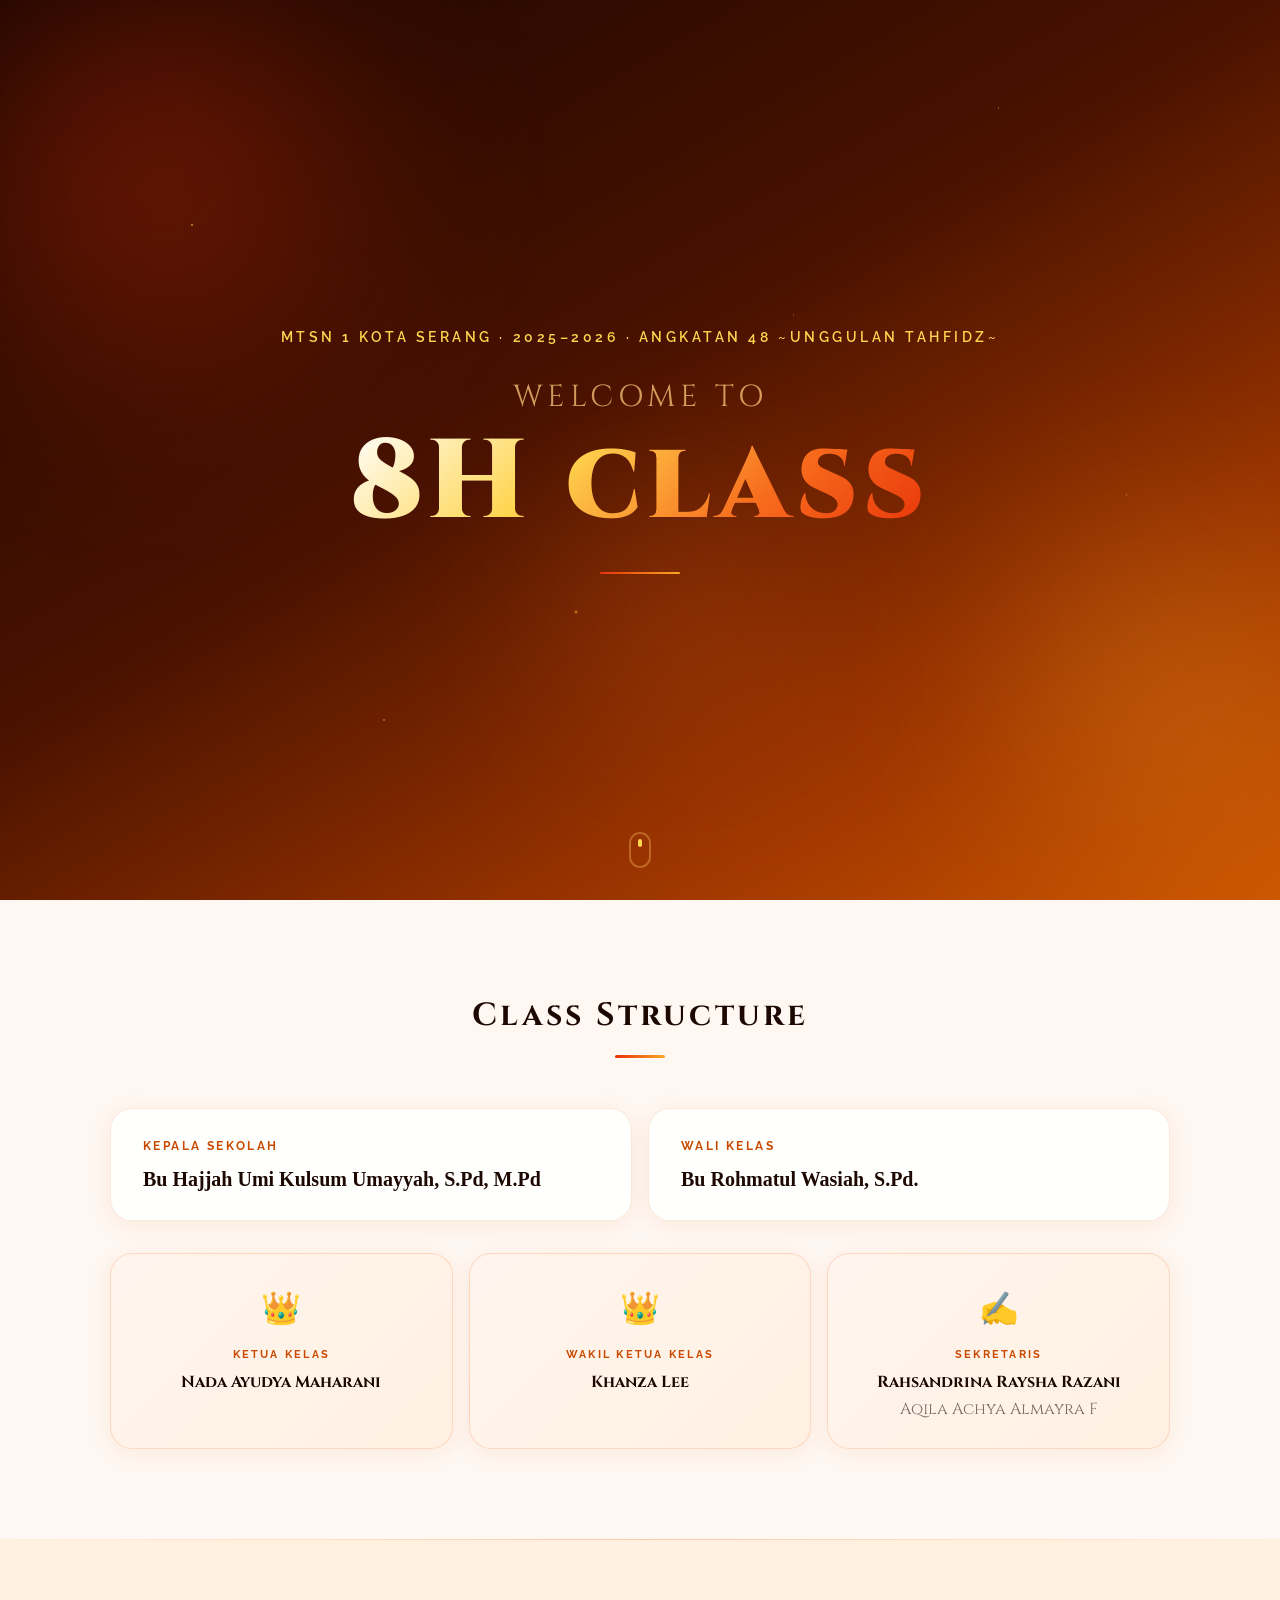
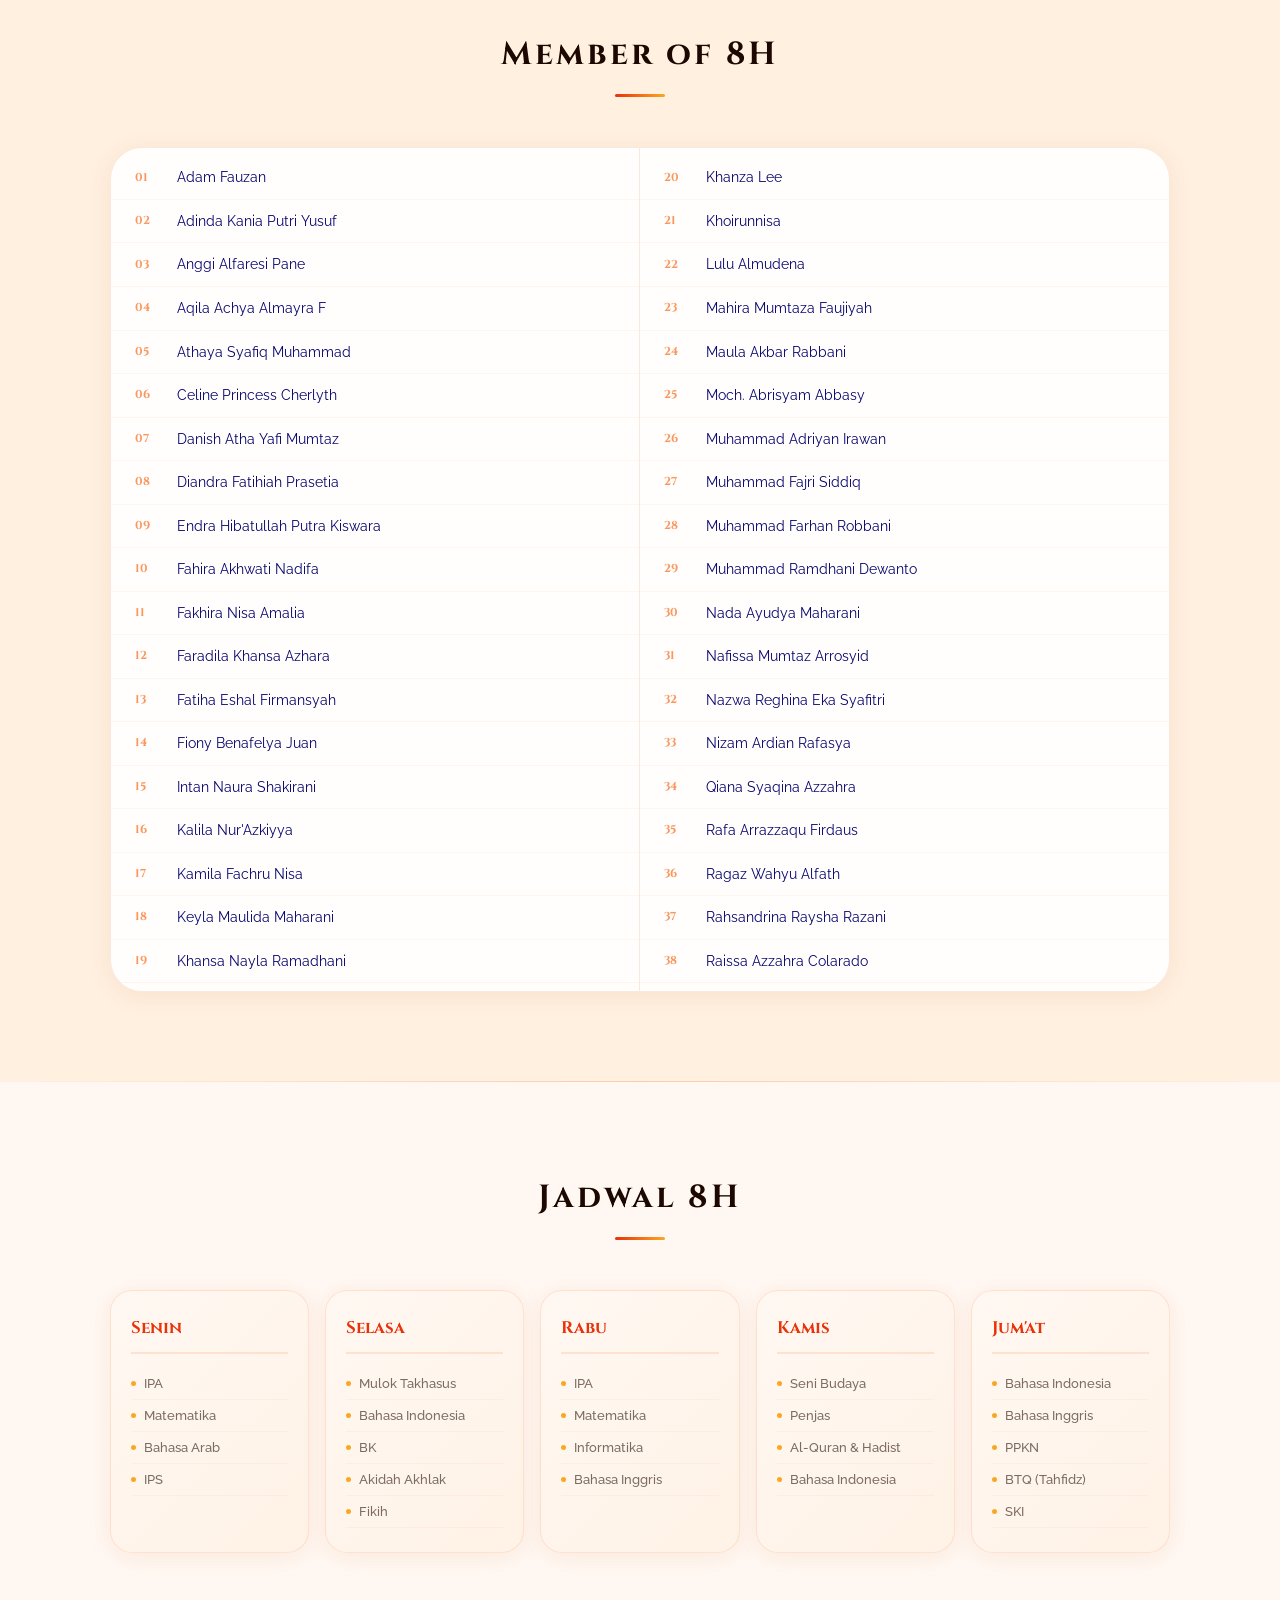
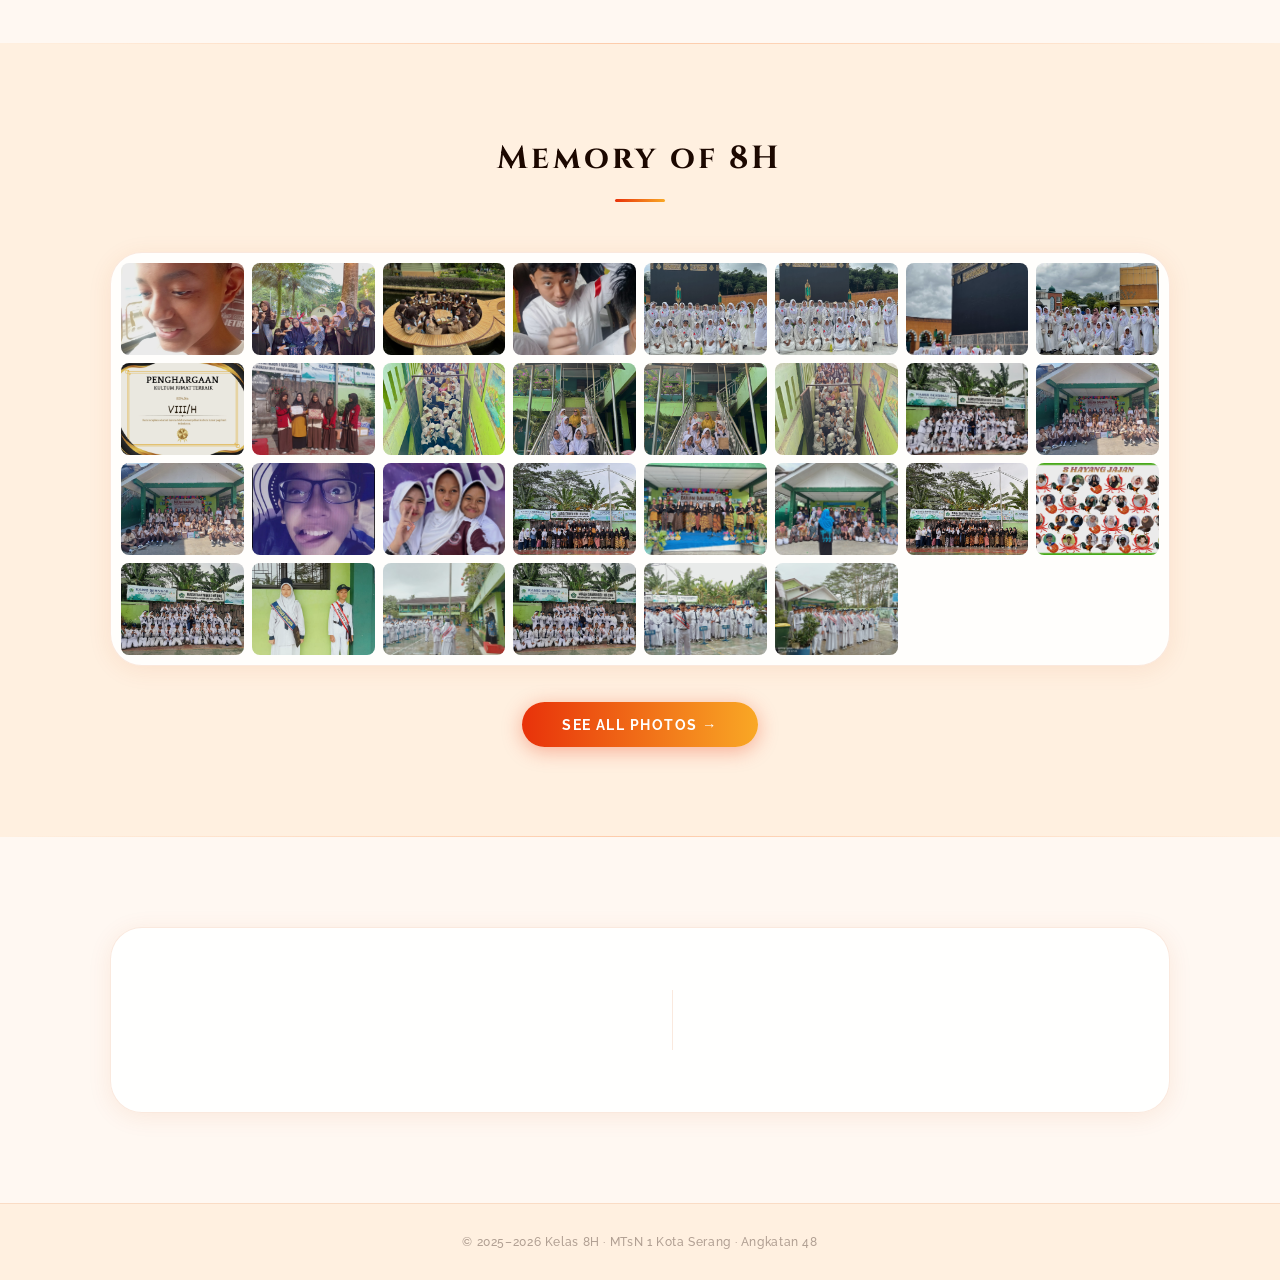
==== commit 9b94a692: "Update index.html" ====
--- a/index.html
+++ b/index.html
@@ -261,7 +261,7 @@
             </div>
             <div class="socials__divider"></div>
             <div class="socials__group reveal reveal--delay-1">
-                <p class="socials__label">Website Developer</p>
+                <p class="socials__label">Developer</p>
                 <div class="socials__links">
                     <a href="https://www.instagram.com/danzz_hunterz?igsh=b3JtMGhhdmQxZmtm" target="_blank" class="social-link">
                         <img src="ig baru.jpg" alt="Instagram" class="social-link__img" loading="lazy">
--- a/style.css
+++ b/style.css
@@ -227,7 +227,7 @@
 }
 .glass-card:hover { border-color:var(--border-glow); box-shadow:var(--shadow-glow); transform:translateY(-4px); }
 .card__label { font-size:.75rem; font-weight:700; letter-spacing:.2em; text-transform:uppercase; color:var(--text-accent); margin-bottom:10px; }
-.card__name { font-family:var(--font-display); font-size:clamp(1rem,2vw,1.25rem); font-weight:700; color:var(--text-primary); line-height:1.3; }
+.card__name { font-family: 'Times New Roman', Times, serif; font-size:clamp(1rem,2vw,1.25rem); font-weight:700; color:var(--text-primary); line-height:1.3; }
 
 .leaders__grid { display:grid; grid-template-columns:repeat(auto-fit, minmax(220px,1fr)); gap:16px; }
 .leader-card {
@@ -261,7 +261,7 @@
     display:flex; align-items:center; gap:14px;
     padding:10px 24px;
     font-size:.88rem;
-    color:var(--text-secondary);
+    color:rgb(6, 4, 110);
     border-bottom:1px solid rgba(248,107,28,.06);
     transition:background .2s, color .2s;
     animation: memberFadeIn .4s calc(var(--i)*40ms) both;
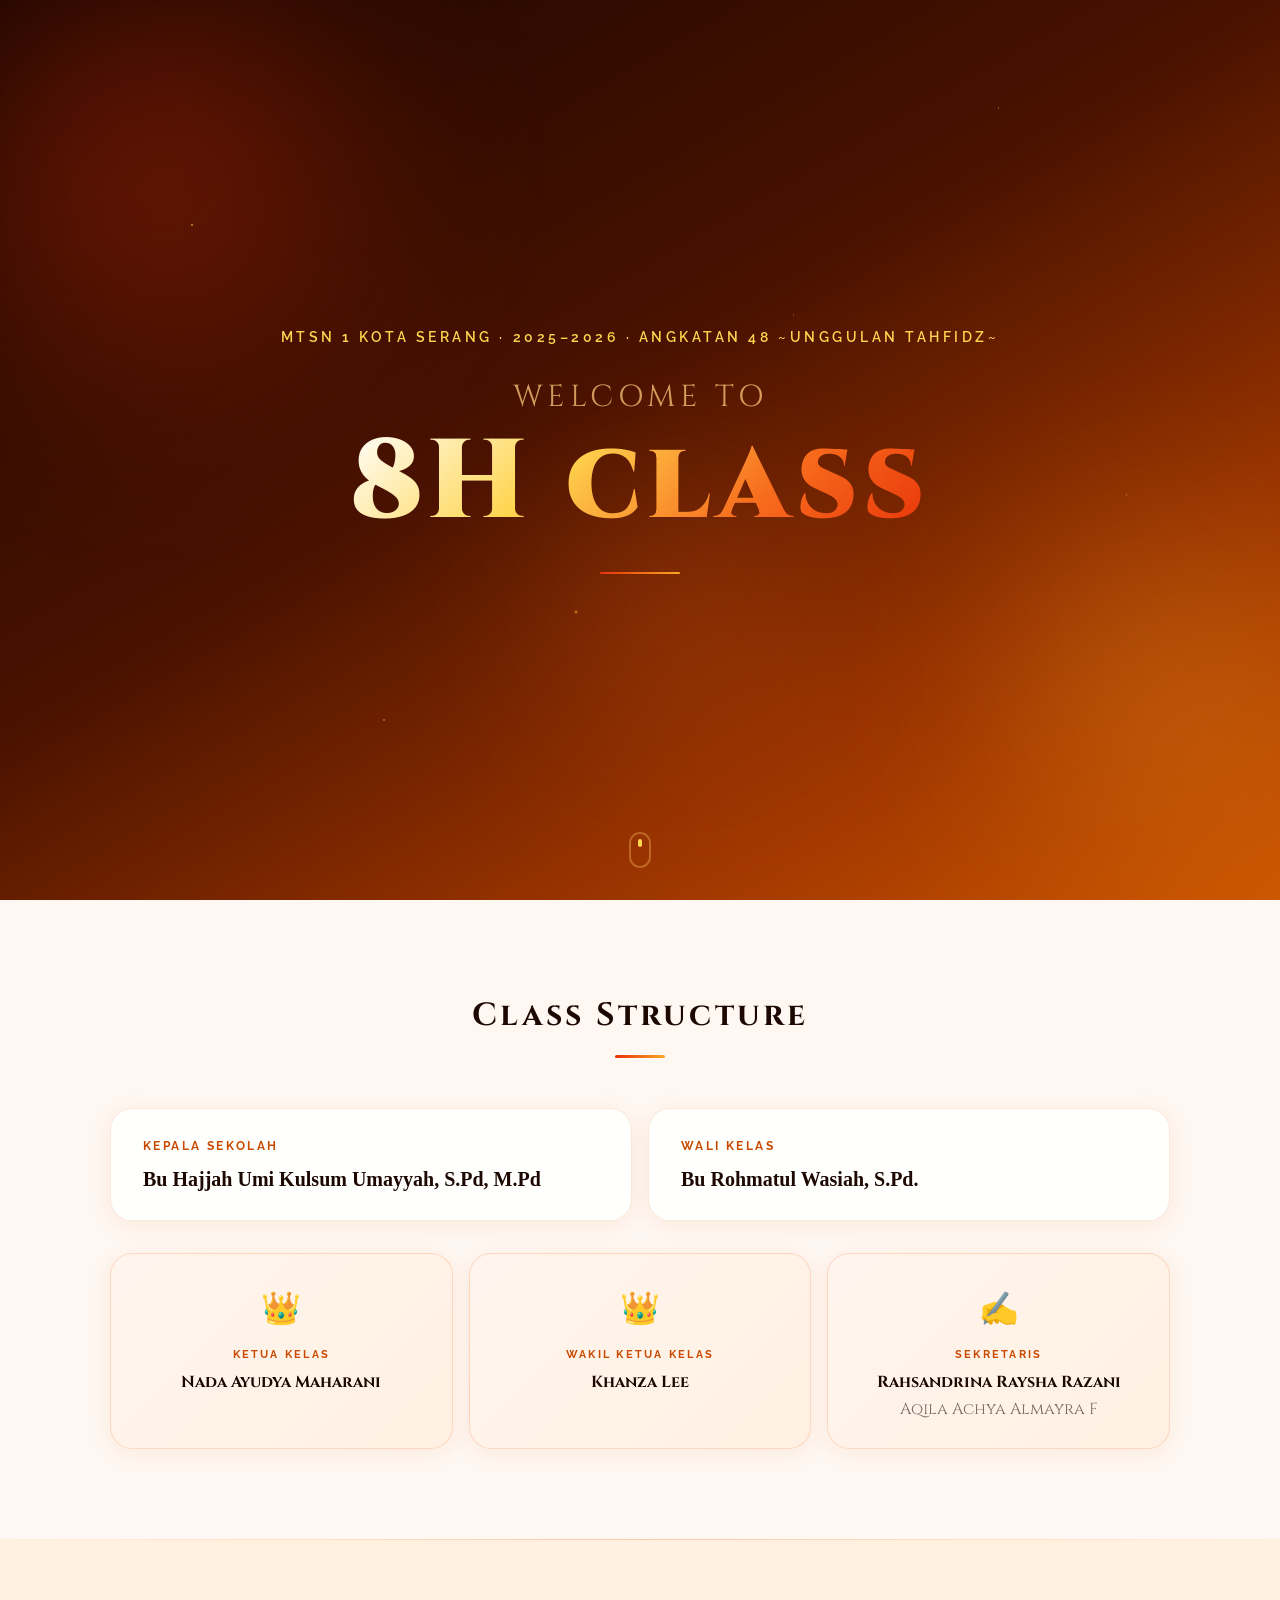
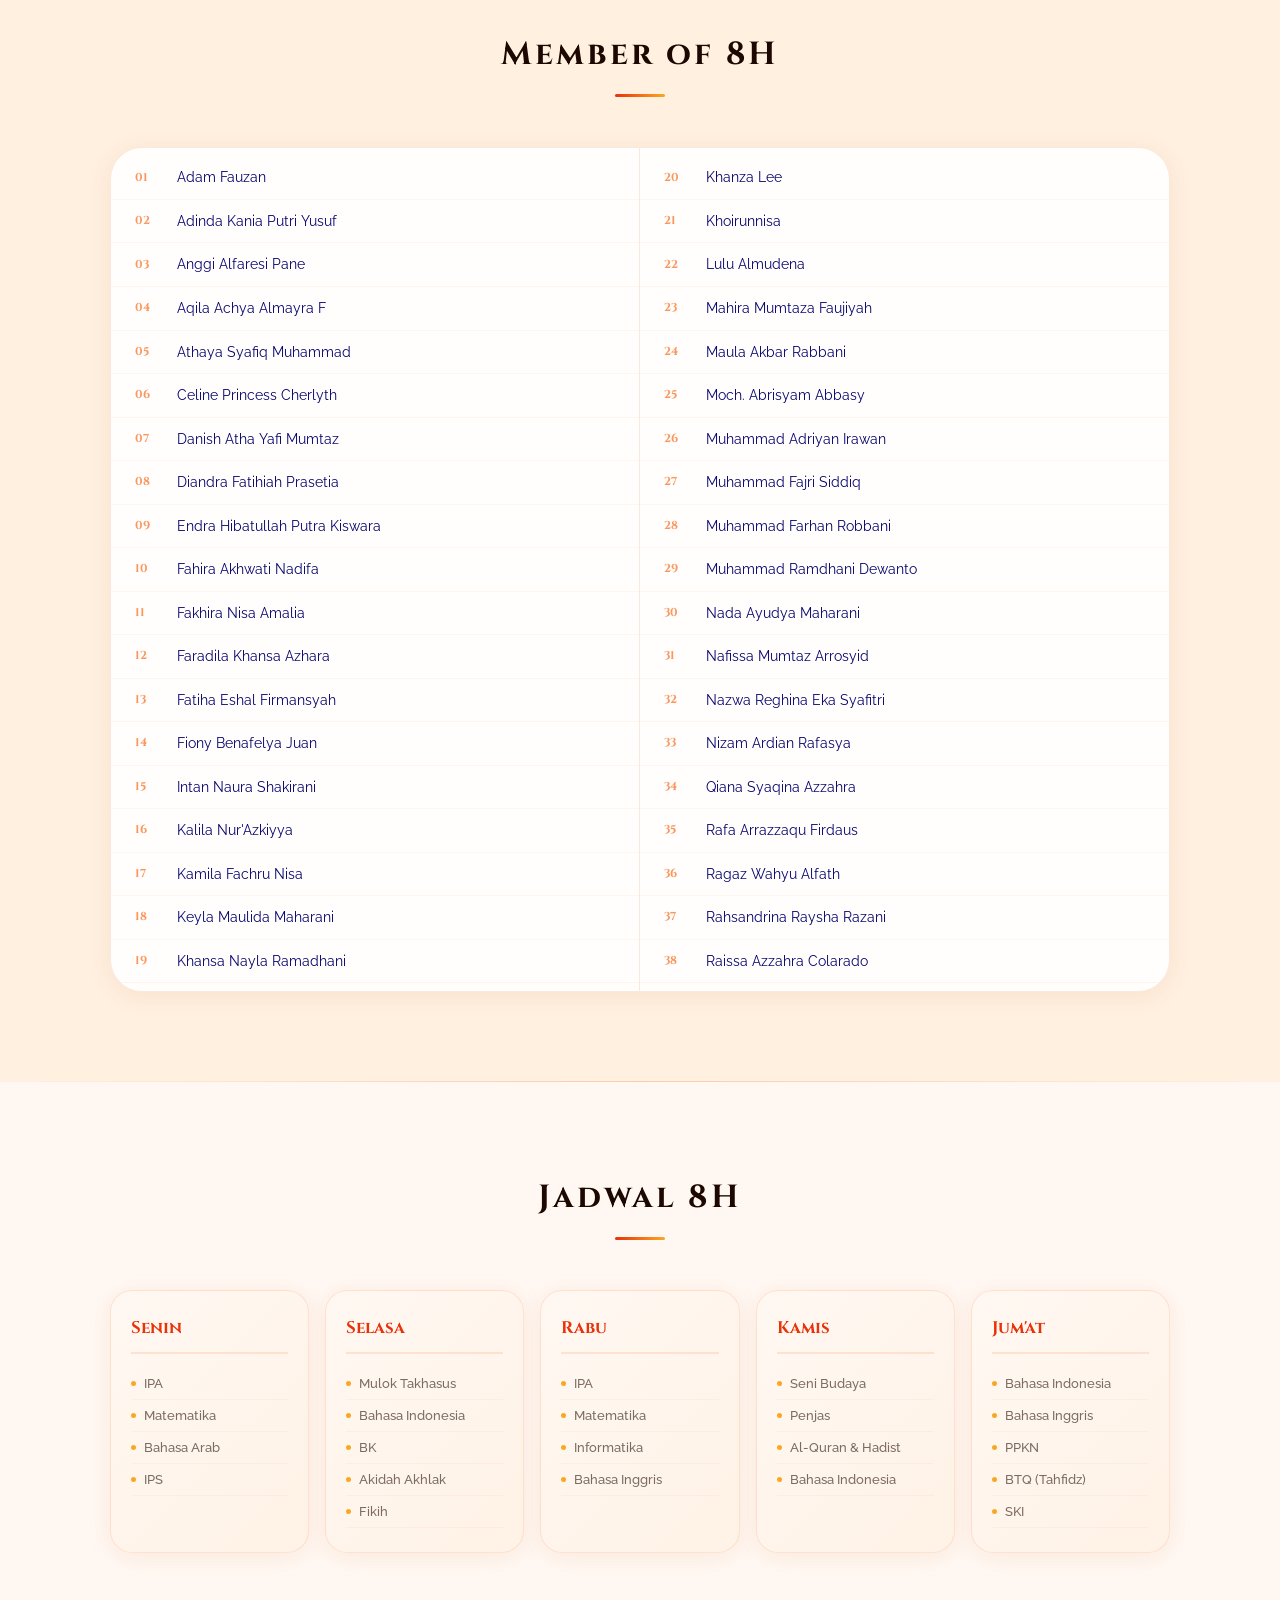
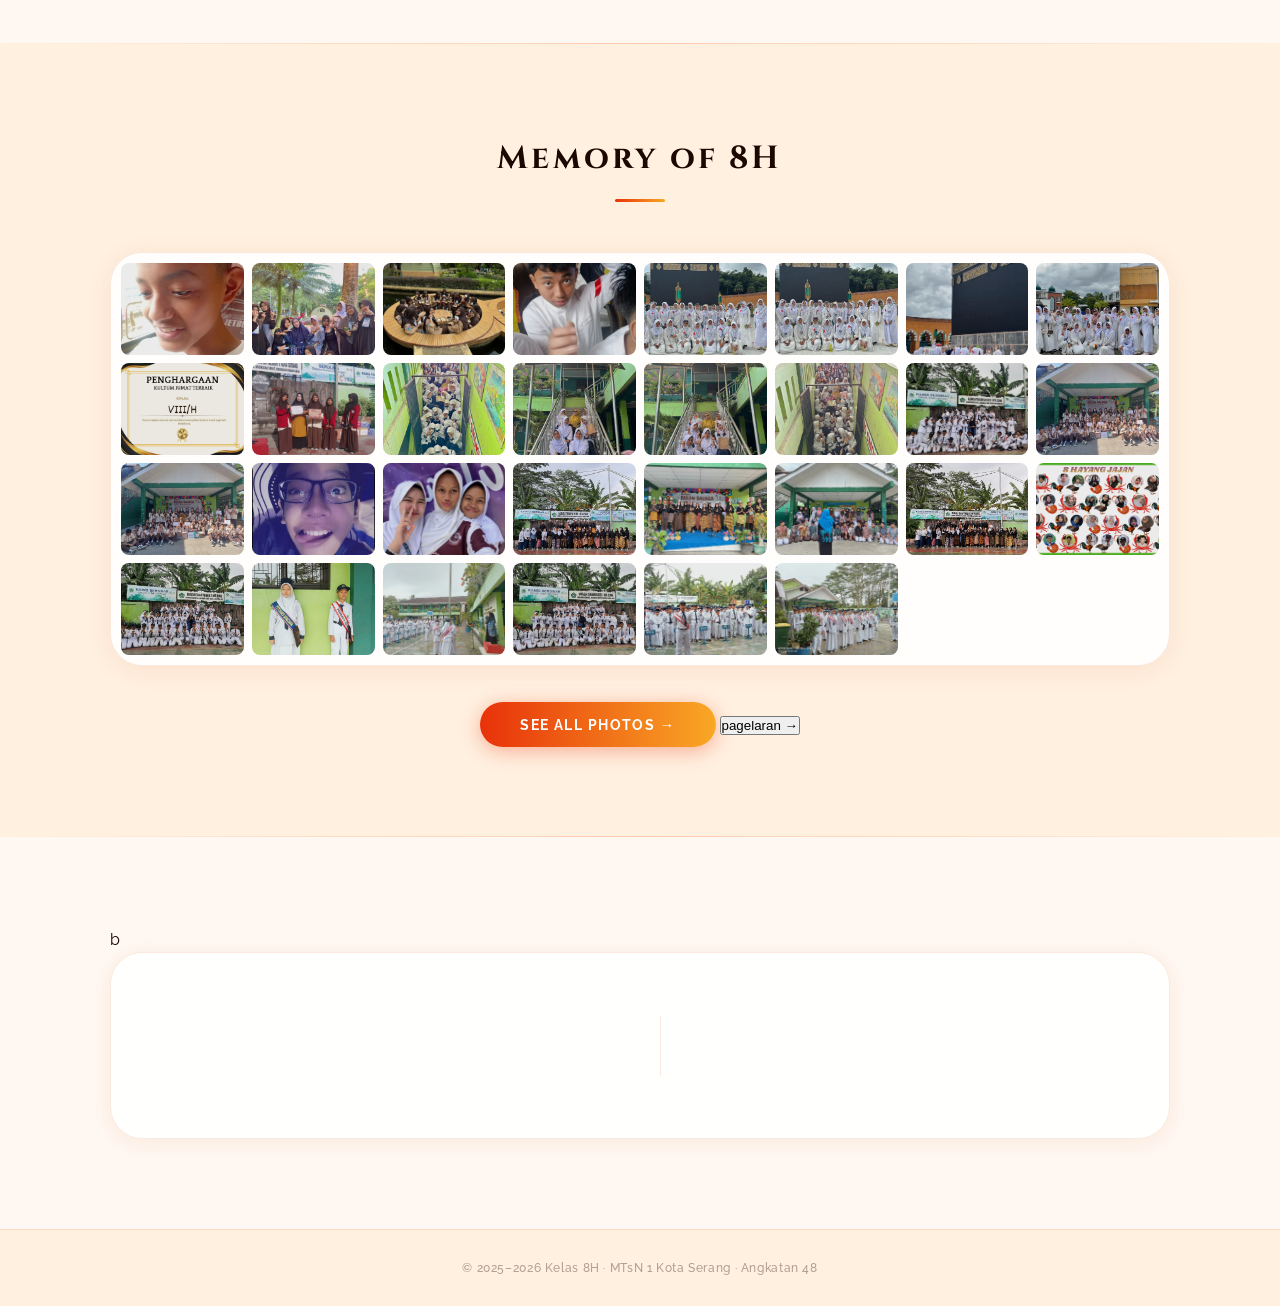
==== commit 3f95a148: "Modify button class and update Developer label Updated button class and changed label for Developer " ====
--- a/index.html
+++ b/index.html
@@ -234,13 +234,16 @@
             <a href="foto.html">
                 <button class="btn-primary">See All Photos →</button>
             </a>
+            <a href="https://pagelaran-sigma.vercel.app/">
+                <button class="btn-primaryy">pagelaran →</button>
+            </a>
         </div>
     </div>
 </section>
 
 <!-- ── SOCIAL MEDIA ─────────────────────────────────── -->
 <section class="section" id="sosmed">
-    <div class="container">
+    <div class="container">b
         <div class="socials">
             <div class="socials__group reveal">
                 <p class="socials__label">Follow Us</p>
@@ -261,7 +264,7 @@
             </div>
             <div class="socials__divider"></div>
             <div class="socials__group reveal reveal--delay-1">
-                <p class="socials__label">Developer</p>
+                <p class="socials__label">Website Developer</p>
                 <div class="socials__links">
                     <a href="https://www.instagram.com/danzz_hunterz?igsh=b3JtMGhhdmQxZmtm" target="_blank" class="social-link">
                         <img src="ig baru.jpg" alt="Instagram" class="social-link__img" loading="lazy">
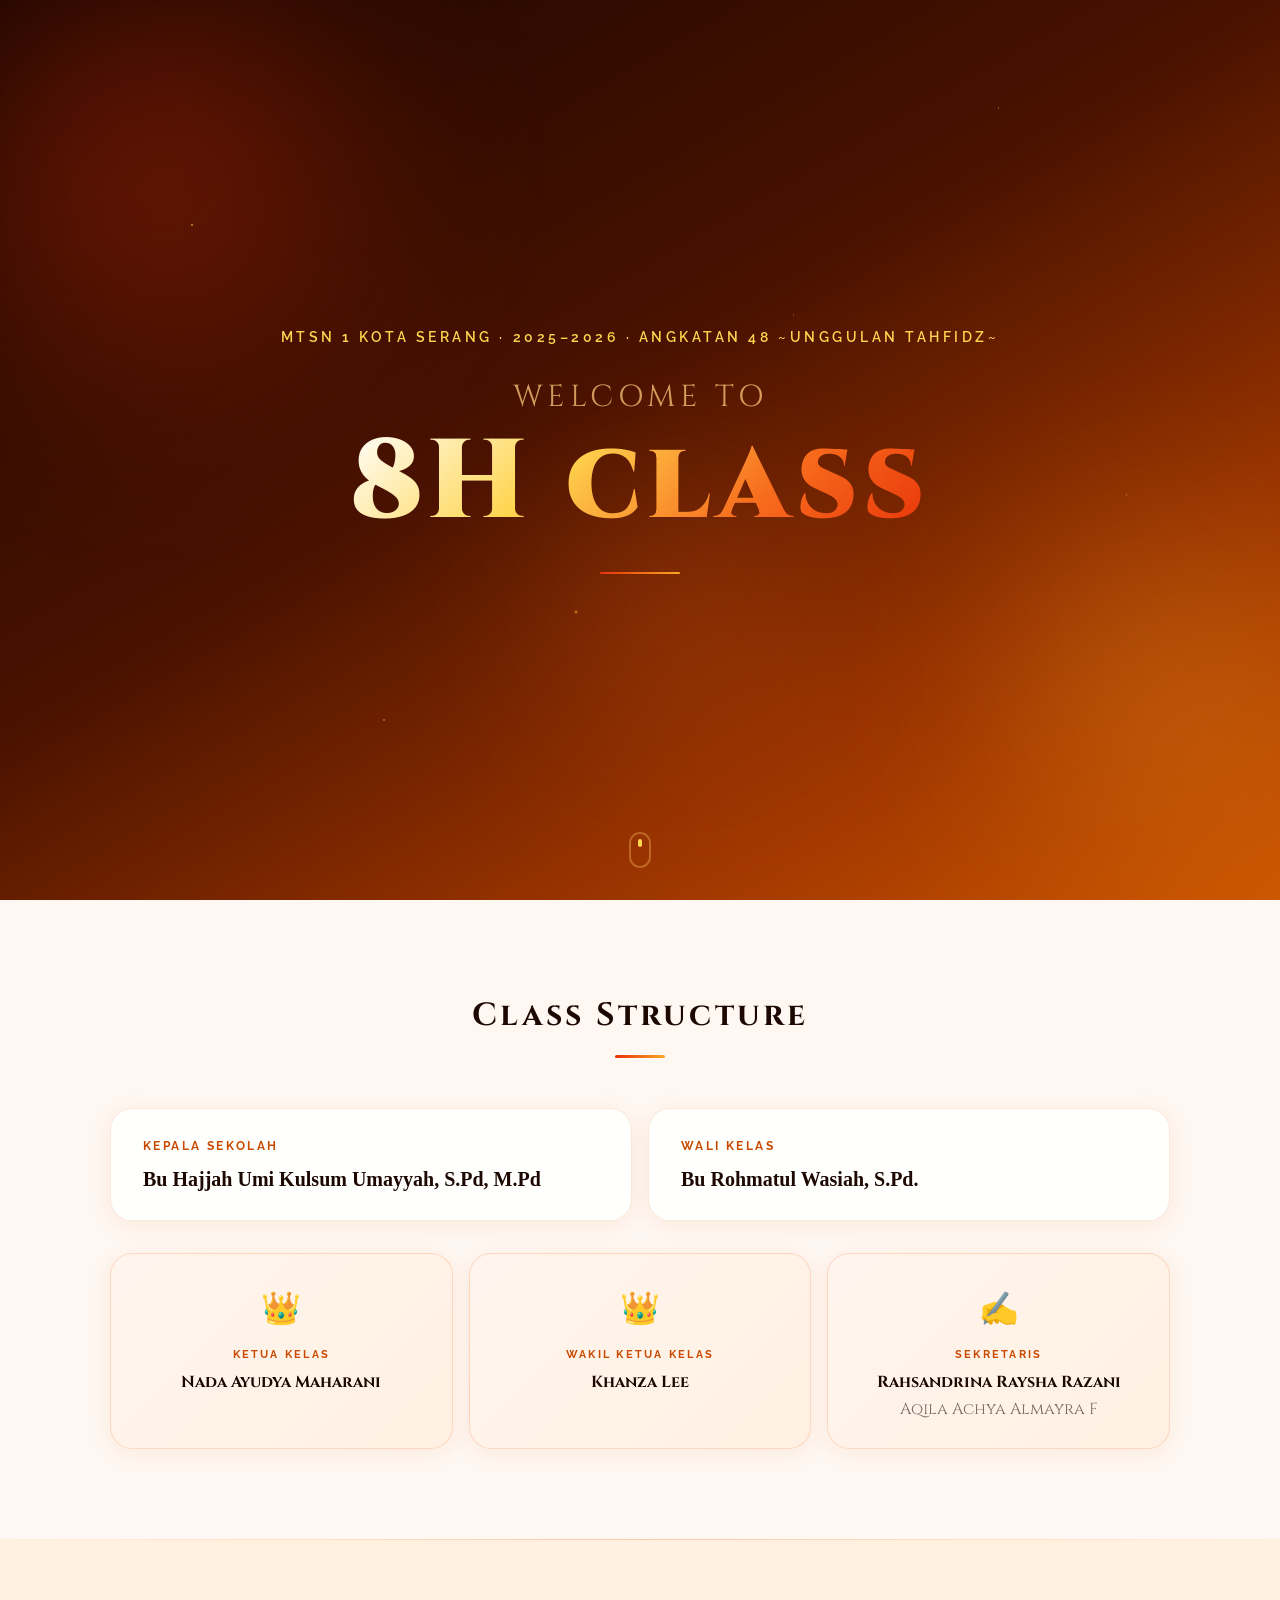
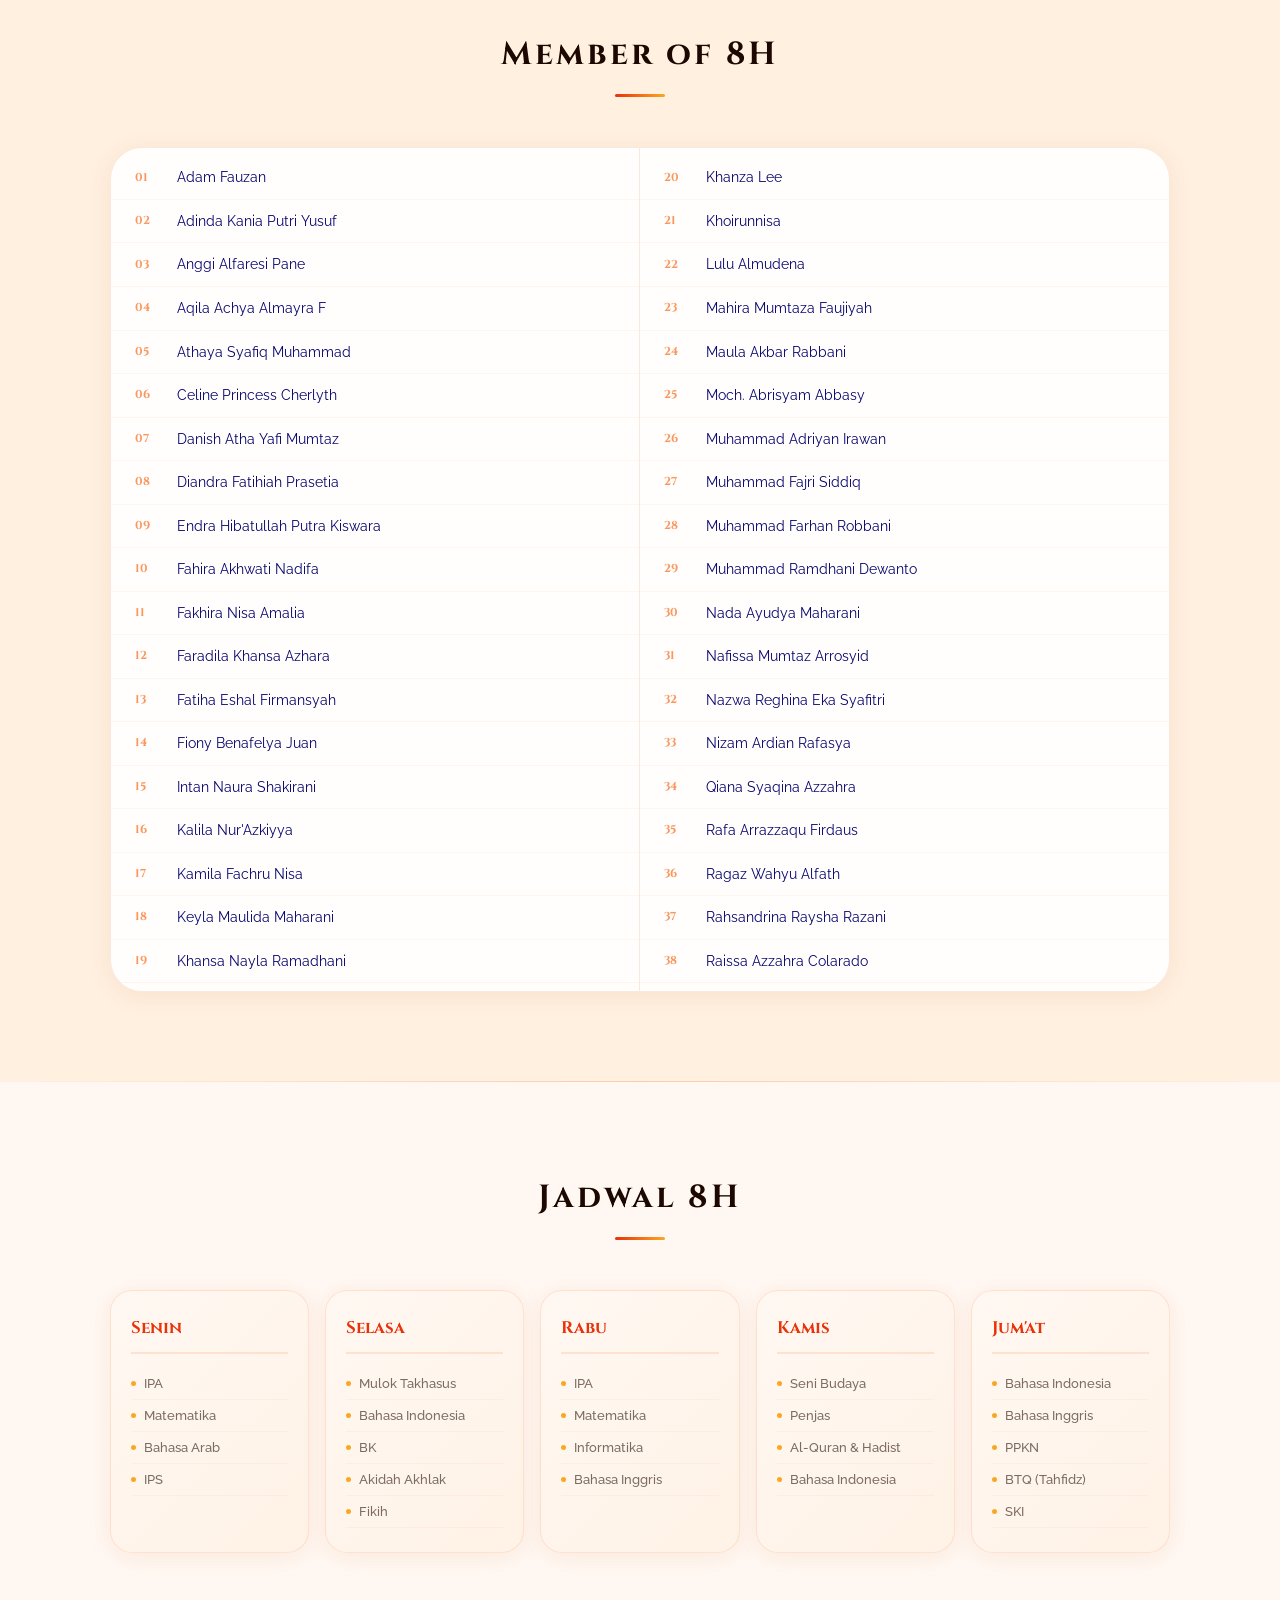
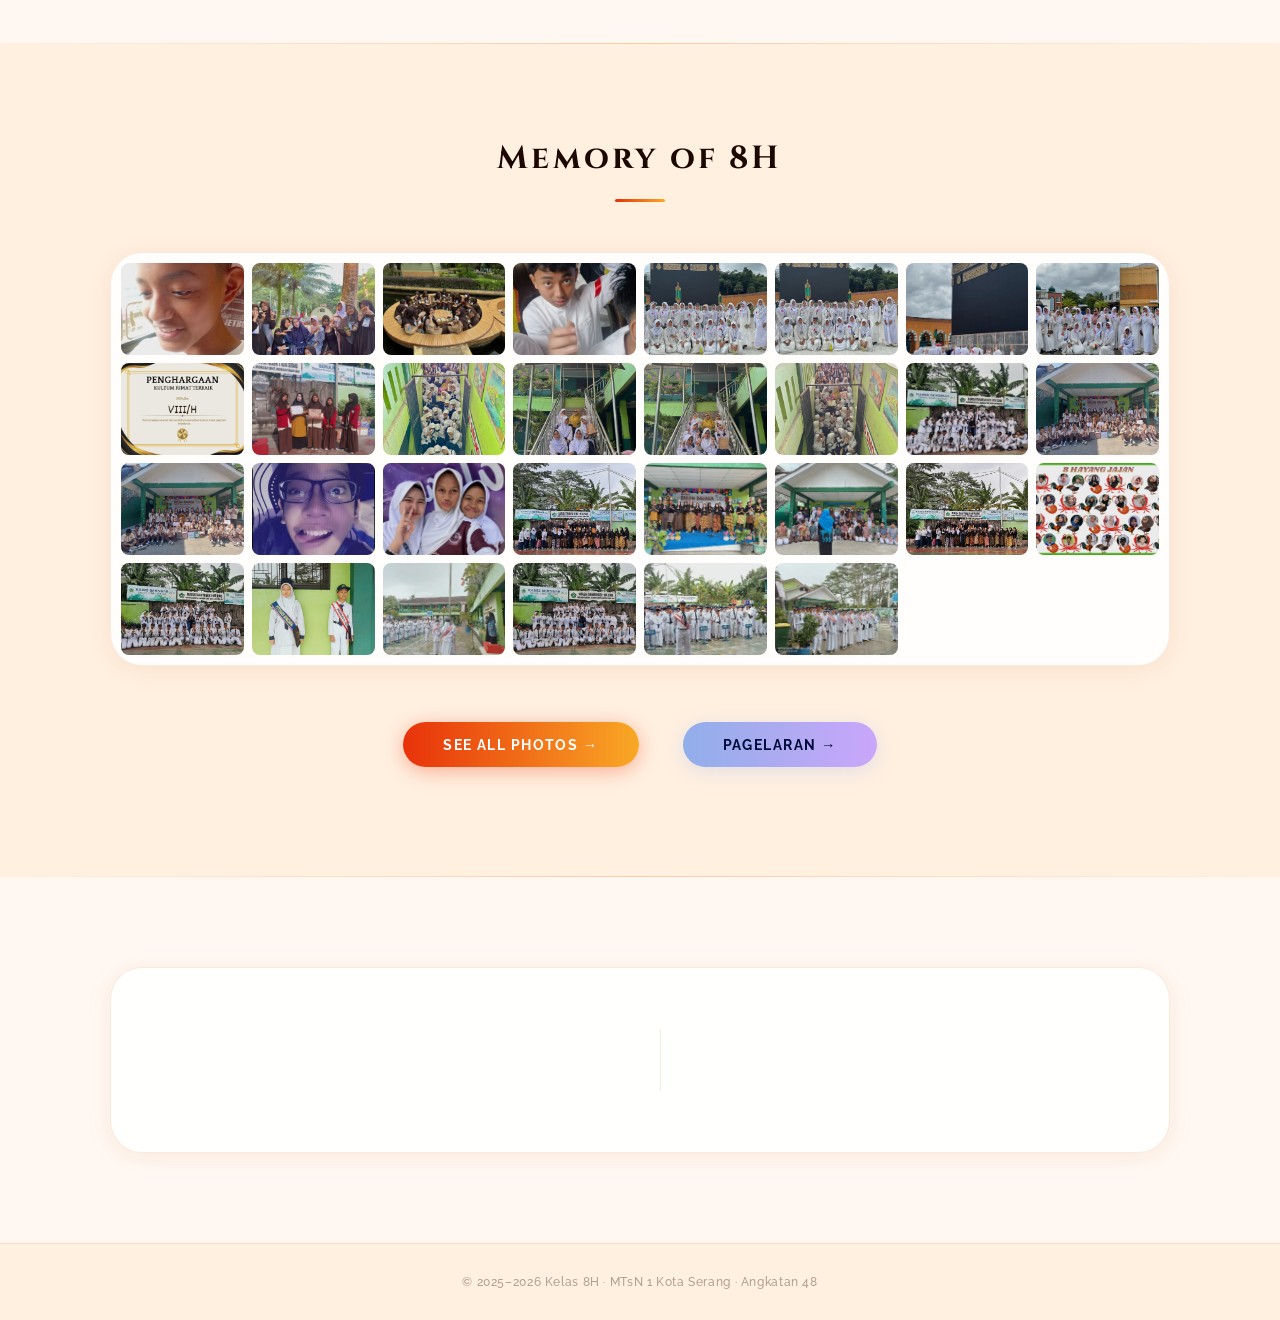
==== commit 390b8914: "Fix HTML structure in social media section" ====
--- a/index.html
+++ b/index.html
@@ -243,7 +243,7 @@
 
 <!-- ── SOCIAL MEDIA ─────────────────────────────────── -->
 <section class="section" id="sosmed">
-    <div class="container">b
+    <div class="container">
         <div class="socials">
             <div class="socials__group reveal">
                 <p class="socials__label">Follow Us</p>
--- a/style.css
+++ b/style.css
@@ -315,6 +315,7 @@
     padding:14px 40px;
     border-radius:50px;
     border:none;
+    margin: 20px;
     cursor:pointer;
     font-family:var(--font-body);
     font-size:.9rem;
@@ -326,6 +327,23 @@
     box-shadow:0 4px 20px rgba(232,50,10,.35);
     transition:transform .3s var(--ease), box-shadow .3s;
 }
+.btn-primaryy{
+    display:inline-block;
+    padding:14px 40px;
+    border-radius:50px;
+    border:none;
+    margin: 20px;
+    cursor:pointer;
+    font-family:var(--font-body);
+    font-size:.9rem;
+    font-weight:700;
+    letter-spacing:.1em;
+    text-transform:uppercase;
+    color:#010b38;
+    background: linear-gradient(to left, rgb(202, 166, 250), rgba(95, 145, 238, 0.692));
+    box-shadow:0 4px 20px rgba(176, 186, 240, 0.35);
+    transition:transform .3s var(--ease), box-shadow .3s;
+}
 .btn-primary:hover { transform:translateY(-3px) scale(1.03); box-shadow:0 8px 32px rgba(232,50,10,.5); }
 .btn-primary:active { transform:scale(.97); }
 
@@ -365,3 +383,388 @@
     .socials { padding:28px 20px; }
     .member__item { padding:9px 16px; }
 }
+/* ============================================================
+   8H WEBSITE — STYLE.CSS
+   Aesthetic: Sunset Vibrant · Warm Light Theme
+   ============================================================ */
+
+@import url('https://fonts.googleapis.com/css2?family=Cinzel:wght@400;700;900&family=Raleway:wght@300;400;500;600;700&display=swap');
+
+:root {
+    --bg-page:        #fff8f2;
+    --bg-mid:         #fff0e0;
+    --bg-card:        rgba(255,255,255,0.9);
+    --border:         rgba(220,100,30,0.14);
+    --border-glow:    rgba(255,110,30,0.45);
+
+    --sun-red:        #e8320a;
+    --sun-orange:     #f76b1c;
+    --sun-amber:      #f9a825;
+    --sun-gold:       #ffd54f;
+    --sun-deep:       #b71c1c;
+
+    --grad-hero:      linear-gradient(150deg, #1a0500 0%, #4a1200 45%, #993300 75%, #cc5500 100%);
+    --grad-accent:    linear-gradient(90deg, #e8320a, #f9a825);
+    --grad-card:      linear-gradient(135deg, rgba(247,107,28,.07), rgba(249,168,37,.05));
+    --grad-leader:    linear-gradient(135deg, #fff5ee, #fff0e2);
+    --grad-schedule:  linear-gradient(135deg, #fff8f2, #fff2e6);
+
+    --text-primary:   #1c0800;
+    --text-secondary: rgba(28,8,0,.58);
+    --text-accent:    #c94a00;
+
+    --font-display: 'Cinzel', Georgia, serif;
+    --font-body:    'Raleway', sans-serif;
+
+    --radius-sm:  8px;
+    --radius-md:  14px;
+    --radius-lg:  22px;
+    --radius-xl:  32px;
+
+    --shadow-card:  0 4px 24px rgba(200,80,0,.09);
+    --shadow-glow:  0 0 30px rgba(248,107,28,.22);
+    --shadow-warm:  0 0 20px rgba(249,168,37,.2);
+    --ease:         cubic-bezier(0.16, 1, 0.3, 1);
+}
+
+*, *::before, *::after { margin:0; padding:0; box-sizing:border-box; }
+html { scroll-behavior:smooth; }
+body {
+    background: var(--bg-page);
+    color: var(--text-primary);
+    font-family: var(--font-body);
+    line-height: 1.6;
+    overflow-x: hidden;
+}
+a { text-decoration:none; color:inherit; }
+img { display:block; max-width:100%; }
+
+/* Reveal */
+.reveal { opacity:0; transform:translateY(28px); transition:opacity .7s var(--ease), transform .7s var(--ease); }
+.reveal.is-visible { opacity:1; transform:none; }
+.reveal--delay-1 { transition-delay:.1s; }
+.reveal--delay-2 { transition-delay:.2s; }
+.reveal--delay-3 { transition-delay:.32s; }
+
+.container { width:100%; max-width:1100px; margin:0 auto; padding:0 20px; }
+
+/* ── HERO ── */
+.hero {
+    position:relative;
+    min-height:100vh;
+    display:flex;
+    align-items:center;
+    justify-content:center;
+    overflow:hidden;
+    background: var(--grad-hero);
+}
+.hero__bg { position:absolute; inset:0; pointer-events:none; }
+
+.orb { position:absolute; border-radius:50%; filter:blur(90px); opacity:.55; transition:transform 1.2s ease; }
+.orb--1 {
+    width:560px; height:560px;
+    background: radial-gradient(circle, rgba(232,50,10,.75), transparent 70%);
+    top:-12%; left:-10%;
+    animation: orbFloat 12s ease-in-out infinite;
+}
+.orb--2 {
+    width:430px; height:430px;
+    background: radial-gradient(circle, rgba(249,168,37,.65), transparent 70%);
+    bottom:0; right:-8%;
+    animation: orbFloat 15s ease-in-out infinite reverse;
+}
+.orb--3 {
+    width:330px; height:330px;
+    background: radial-gradient(circle, rgba(247,107,28,.6), transparent 70%);
+    top:50%; left:40%;
+    animation: orbFloat 10s ease-in-out 3s infinite;
+}
+@keyframes orbFloat {
+    0%,100% { transform:translate(0,0) scale(1); }
+    33%      { transform:translate(30px,-20px) scale(1.05); }
+    66%      { transform:translate(-15px,25px) scale(.95); }
+}
+
+.stars {
+    position:absolute; inset:0;
+    background-image:
+        radial-gradient(1.5px 1.5px at 15% 25%, rgba(255,213,79,.9) 0%, transparent 100%),
+        radial-gradient(1px 1px at 78% 12%, rgba(255,200,50,.7) 0%, transparent 100%),
+        radial-gradient(2px 2px at 45% 68%, rgba(255,180,30,.8) 0%, transparent 100%),
+        radial-gradient(1px 1px at 88% 55%, rgba(255,213,79,.6) 0%, transparent 100%),
+        radial-gradient(1.5px 1.5px at 30% 80%, rgba(255,200,50,.7) 0%, transparent 100%),
+        radial-gradient(1px 1px at 62% 35%, rgba(255,180,30,.6) 0%, transparent 100%);
+}
+
+.hero__content { position:relative; z-index:2; text-align:center; padding:20px; }
+
+.hero__eyebrow {
+    font-size:clamp(.68rem,1.5vw,.88rem);
+    font-weight:600;
+    letter-spacing:.25em;
+    text-transform:uppercase;
+    color: var(--sun-gold);
+    margin-bottom:24px;
+    opacity:0;
+    animation: fadeUp .8s .2s var(--ease) forwards;
+}
+.hero__title {
+    display:flex; flex-direction:column; align-items:center; gap:6px;
+    opacity:0;
+    animation: fadeUp .9s .5s var(--ease) forwards;
+}
+.hero__welcome {
+    font-family: var(--font-display);
+    font-size:clamp(1.1rem,3vw,1.9rem);
+    font-weight:400;
+    letter-spacing:.15em;
+    color:rgba(255,200,120,.75);
+}
+.hero__class {
+    font-family: var(--font-display);
+    font-size:clamp(2.8rem,10vw,7rem);
+    font-weight:900;
+    letter-spacing:.05em;
+    line-height:1;
+    background: linear-gradient(135deg, #fff 0%, #ffd54f 35%, #f76b1c 70%, #e8320a 100%);
+    -webkit-background-clip:text;
+    -webkit-text-fill-color:transparent;
+    background-clip:text;
+}
+.hero__line {
+    width:80px; height:2px;
+    background: var(--grad-accent);
+    border-radius:2px;
+    margin:32px auto 0;
+    opacity:0;
+    animation: fadeUp .8s .9s var(--ease) forwards;
+}
+.hero__scroll { position:absolute; bottom:32px; left:50%; transform:translateX(-50%); z-index:2; }
+.hero__scroll span {
+    display:block; width:22px; height:36px;
+    border:2px solid rgba(255,200,100,.35);
+    border-radius:12px;
+    position:relative;
+}
+.hero__scroll span::after {
+    content:'';
+    position:absolute;
+    top:5px; left:50%;
+    transform:translateX(-50%);
+    width:4px; height:8px;
+    background: var(--sun-gold);
+    border-radius:2px;
+    animation: scrollDot 2s ease-in-out infinite;
+}
+@keyframes scrollDot {
+    0%,100% { transform:translateX(-50%) translateY(0); opacity:1; }
+    80%      { transform:translateX(-50%) translateY(12px); opacity:0; }
+}
+@keyframes fadeUp {
+    to { opacity:1; transform:none; }
+}
+
+/* ── SECTIONS ── */
+.section { padding:90px 0; }
+.section--dark {
+    background: var(--bg-mid);
+    position:relative;
+}
+.section--dark::before,
+.section--dark::after {
+    content:''; position:absolute; left:0; right:0; height:1px;
+    background: linear-gradient(90deg, transparent, rgba(248,107,28,.28), transparent);
+}
+.section--dark::before { top:0; }
+.section--dark::after  { bottom:0; }
+
+.section__title {
+    font-family: var(--font-display);
+    font-size:clamp(1.4rem,3.5vw,2rem);
+    font-weight:700;
+    letter-spacing:.1em;
+    text-align:center;
+    margin-bottom:50px;
+    color: var(--text-primary);
+}
+.section__title::after {
+    content:''; display:block;
+    width:50px; height:3px;
+    background: var(--grad-accent);
+    border-radius:2px;
+    margin:14px auto 0;
+}
+
+/* ── STRUCTURE ── */
+.structure__grid {
+    display:grid;
+    grid-template-columns:repeat(auto-fit, minmax(280px,1fr));
+    gap:16px;
+    margin-bottom:32px;
+}
+.glass-card {
+    background: var(--bg-card);
+    border:1px solid var(--border);
+    border-radius: var(--radius-lg);
+    padding:28px 32px;
+    box-shadow: var(--shadow-card);
+    transition:border-color .3s, box-shadow .3s, transform .3s var(--ease);
+}
+.glass-card:hover { border-color:var(--border-glow); box-shadow:var(--shadow-glow); transform:translateY(-4px); }
+.card__label { font-size:.75rem; font-weight:700; letter-spacing:.2em; text-transform:uppercase; color:var(--text-accent); margin-bottom:10px; }
+.card__name { font-family: 'Times New Roman', Times, serif; font-size:clamp(1rem,2vw,1.25rem); font-weight:700; color:var(--text-primary); line-height:1.3; }
+
+.leaders__grid { display:grid; grid-template-columns:repeat(auto-fit, minmax(220px,1fr)); gap:16px; }
+.leader-card {
+    background: var(--grad-leader);
+    border:1px solid rgba(248,107,28,.2);
+    border-radius:var(--radius-lg);
+    padding:28px 24px;
+    text-align:center;
+    box-shadow:var(--shadow-card);
+    transition:border-color .3s, box-shadow .3s, transform .3s var(--ease);
+}
+.leader-card:hover { border-color:rgba(248,107,28,.5); box-shadow:0 0 30px rgba(248,107,28,.18); transform:translateY(-4px); }
+.leader-card__icon { font-size:2rem; margin-bottom:12px; }
+.leader-card__role { font-size:.7rem; letter-spacing:.2em; text-transform:uppercase; color:var(--text-accent); margin-bottom:8px; font-weight:700; }
+.leader-card__name { font-family:var(--font-display); font-size:clamp(.85rem,1.5vw,1rem); font-weight:700; color:var(--text-primary); line-height:1.4; }
+.leader-card__name--alt { color:var(--text-secondary); font-weight:400; margin-top:4px; }
+
+/* ── MEMBERS ── */
+.member__grid {
+    display:grid;
+    grid-template-columns:repeat(auto-fit, minmax(280px,1fr));
+    border:1px solid var(--border);
+    border-radius:var(--radius-xl);
+    overflow:hidden;
+    background:var(--bg-card);
+    box-shadow:var(--shadow-card);
+}
+.member__col { padding:8px 0; }
+.member__col:first-child { border-right:1px solid var(--border); }
+.member__item {
+    display:flex; align-items:center; gap:14px;
+    padding:10px 24px;
+    font-size:.88rem;
+    color:rgb(6, 4, 110);
+    border-bottom:1px solid rgba(248,107,28,.06);
+    transition:background .2s, color .2s;
+    animation: memberFadeIn .4s calc(var(--i)*40ms) both;
+}
+.member__item:hover { background:rgba(248,107,28,.05); color:var(--text-primary); }
+.member__num { font-family:var(--font-display); font-size:.72rem; font-weight:700; color:var(--sun-orange); min-width:28px; opacity:.7; }
+@keyframes memberFadeIn { from { opacity:0; transform:translateX(-10px); } to { opacity:1; transform:none; } }
+
+/* ── SCHEDULE ── */
+.schedule__grid { display:grid; grid-template-columns:repeat(auto-fit, minmax(180px,1fr)); gap:16px; }
+.schedule-card {
+    background: var(--grad-schedule);
+    border:1px solid rgba(248,107,28,.15);
+    border-radius:var(--radius-lg);
+    padding:24px 20px;
+    box-shadow:var(--shadow-card);
+    transition:border-color .3s, box-shadow .3s, transform .3s var(--ease);
+}
+.schedule-card:hover { border-color:rgba(248,107,28,.4); box-shadow:var(--shadow-warm); transform:translateY(-4px); }
+.schedule-card__day { font-family:var(--font-display); font-size:1.05rem; font-weight:700; color:var(--sun-red); margin-bottom:14px; padding-bottom:10px; border-bottom:2px solid rgba(248,107,28,.15); }
+.schedule-card__list { list-style:none; }
+.schedule-card__list li { font-size:.82rem; font-weight:500; color:var(--text-secondary); padding:5px 0; border-bottom:1px solid rgba(248,107,28,.06); display:flex; align-items:center; gap:8px; transition:color .2s; }
+.schedule-card__list li::before { content:''; display:inline-block; width:5px; height:5px; border-radius:50%; background:var(--sun-amber); flex-shrink:0; }
+.schedule-card__list li:hover { color:var(--text-primary); }
+
+/* ── GALLERY ── */
+.gallery__grid {
+    display:grid;
+    grid-template-columns:repeat(auto-fill, minmax(120px,1fr));
+    gap:8px;
+    border-radius:var(--radius-xl);
+    overflow:hidden;
+    border:1px solid var(--border);
+    padding:10px;
+    background:var(--bg-card);
+    box-shadow:var(--shadow-card);
+}
+.gallery__img {
+    width:100%; aspect-ratio:4/3; object-fit:cover;
+    border-radius:var(--radius-sm);
+    filter:brightness(.92) saturate(.95);
+    cursor:pointer;
+    transition:transform .4s var(--ease), box-shadow .3s, filter .3s;
+}
+.gallery__img:hover { transform:scale(1.07); box-shadow:0 8px 24px rgba(200,80,0,.28); filter:brightness(1.05) saturate(1.15); z-index:2; position:relative; }
+.gallery__cta { text-align:center; margin-top:36px; }
+
+/* ── BUTTON ── */
+.btn-primary {
+    display:inline-block;
+    padding:14px 40px;
+    border-radius:50px;
+    border:none;
+    margin: 20px;
+    cursor:pointer;
+    font-family:var(--font-body);
+    font-size:.9rem;
+    font-weight:700;
+    letter-spacing:.1em;
+    text-transform:uppercase;
+    color:#fff;
+    background: linear-gradient(90deg, var(--sun-red), var(--sun-amber));
+    box-shadow:0 4px 20px rgba(232,50,10,.35);
+    transition:transform .3s var(--ease), box-shadow .3s;
+}
+.btn-primaryy{
+    display:inline-block;
+    padding:14px 40px;
+    border-radius:50px;
+    border:none;
+    margin: 20px;
+    cursor:pointer;
+    font-family:var(--font-body);
+    font-size:.9rem;
+    font-weight:700;
+    letter-spacing:.1em;
+    text-transform:uppercase;
+    color:#010b38;
+    background: linear-gradient(to left, rgb(202, 166, 250), rgba(95, 145, 238, 0.692));
+    box-shadow:0 4px 20px rgba(176, 186, 240, 0.35);
+    transition:transform .3s var(--ease), box-shadow .3s;
+}
+.btn-primary:hover { transform:translateY(-3px) scale(1.03); box-shadow:0 8px 32px rgba(232,50,10,.5); }
+.btn-primary:active { transform:scale(.97); }
+
+/* ── SOCIALS ── */
+.socials {
+    display:flex; flex-wrap:wrap; align-items:center; justify-content:center; gap:40px;
+    background:var(--bg-card);
+    border:1px solid var(--border);
+    border-radius:var(--radius-xl);
+    padding:40px;
+    box-shadow:var(--shadow-card);
+}
+.socials__divider { width:1px; height:60px; background:var(--border); }
+.socials__group { text-align:center; }
+.socials__label { font-size:.7rem; font-weight:700; letter-spacing:.2em; text-transform:uppercase; color:var(--text-accent); margin-bottom:16px; }
+.socials__links { display:flex; gap:16px; justify-content:center; flex-wrap:wrap; }
+.social-link { display:flex; flex-direction:column; align-items:center; gap:6px; transition:transform .3s var(--ease); }
+.social-link:hover { transform:translateY(-4px); }
+.social-link__img { width:48px; height:48px; border-radius:14px; object-fit:cover; border:1px solid var(--border); box-shadow:0 2px 8px rgba(200,80,0,.12); }
+.social-link span { font-size:.65rem; font-weight:700; letter-spacing:.1em; text-transform:uppercase; color:var(--text-secondary); }
+
+/* ── FOOTER ── */
+.footer { padding:28px 20px; text-align:center; font-size:.78rem; font-weight:500; letter-spacing:.05em; color:rgba(28,8,0,.35); border-top:1px solid var(--border); background:var(--bg-mid); }
+
+/* ── RESPONSIVE ── */
+@media (max-width:768px) {
+    .section { padding:60px 0; }
+    .gallery__grid { grid-template-columns:repeat(auto-fill, minmax(90px,1fr)); gap:6px; }
+    .member__col:first-child { border-right:none; border-bottom:1px solid var(--border); }
+    .socials { flex-direction:column; gap:28px; }
+    .socials__divider { width:60px; height:1px; }
+}
+@media (max-width:480px) {
+    .hero__class { font-size:clamp(2.2rem,14vw,3.5rem); }
+    .gallery__grid { grid-template-columns:repeat(3,1fr); }
+    .schedule__grid { grid-template-columns:1fr 1fr; }
+    .socials { padding:28px 20px; }
+    .member__item { padding:9px 16px; }
+}
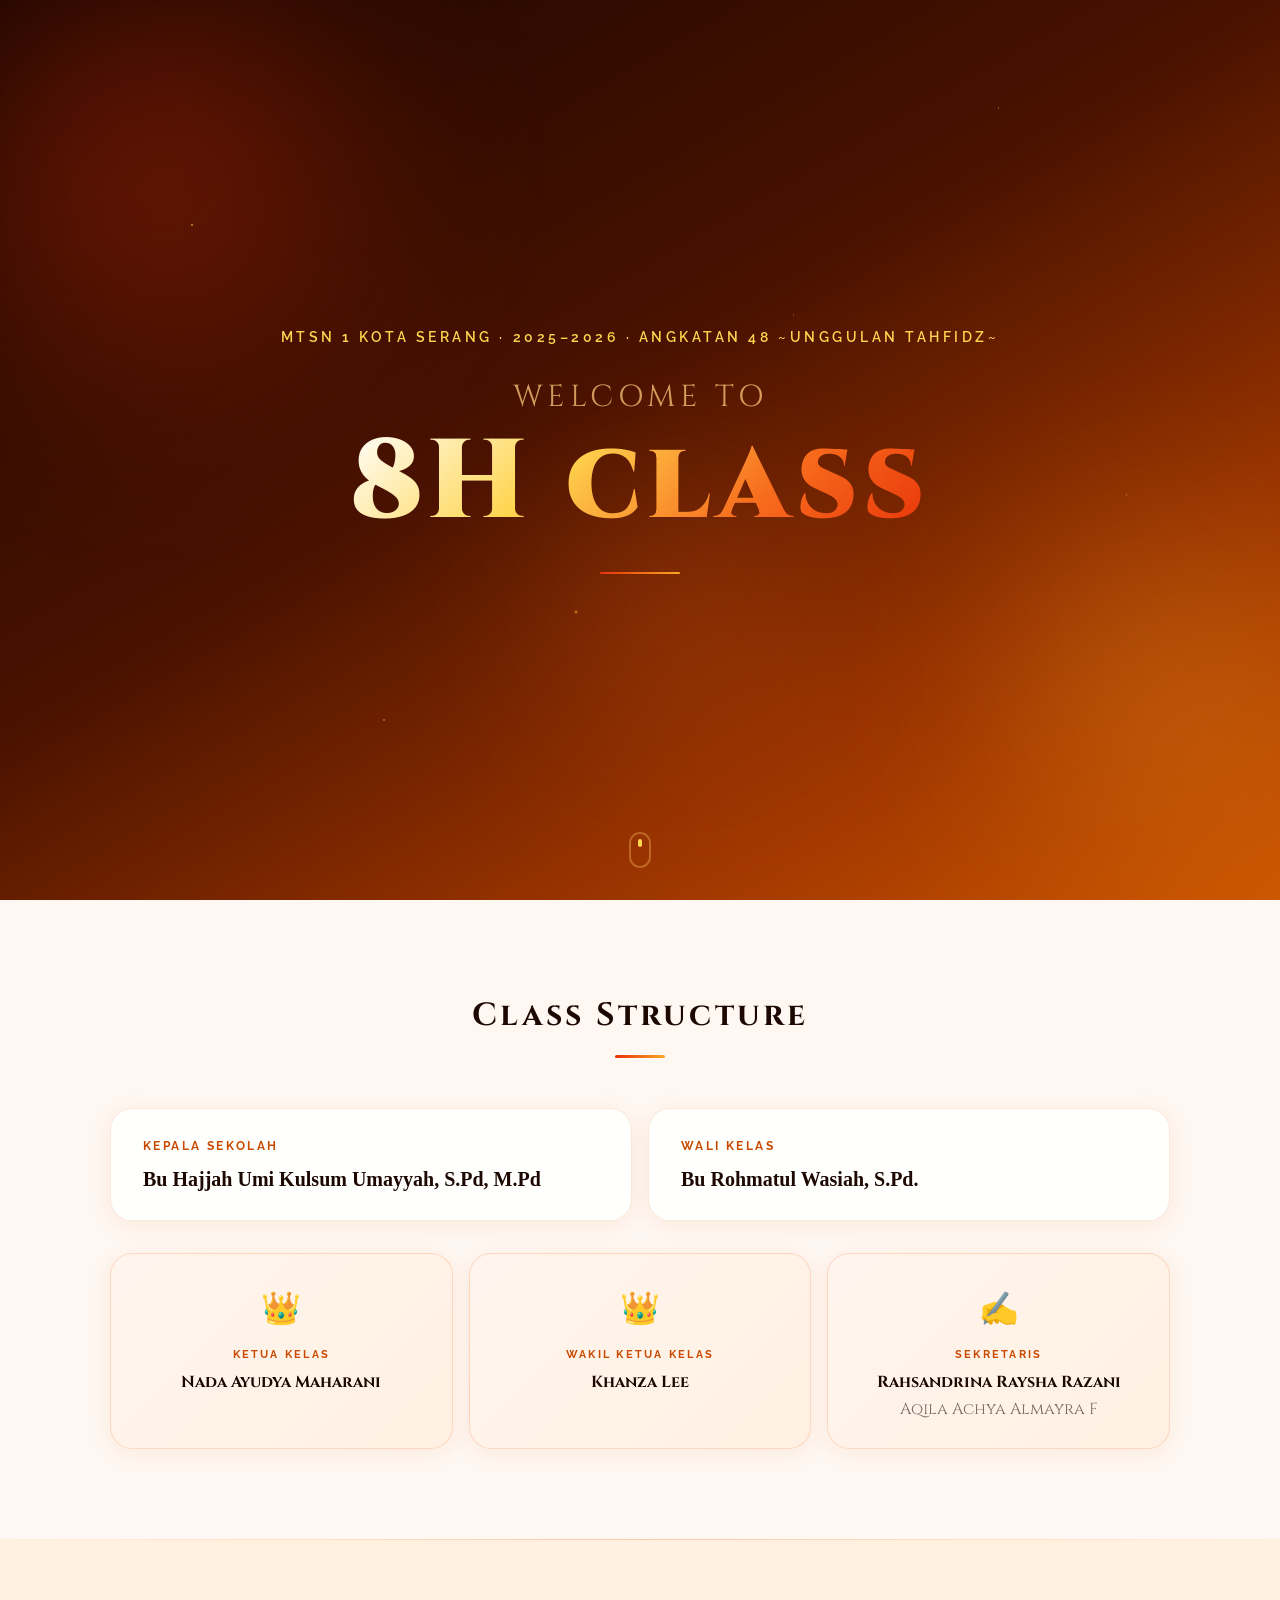
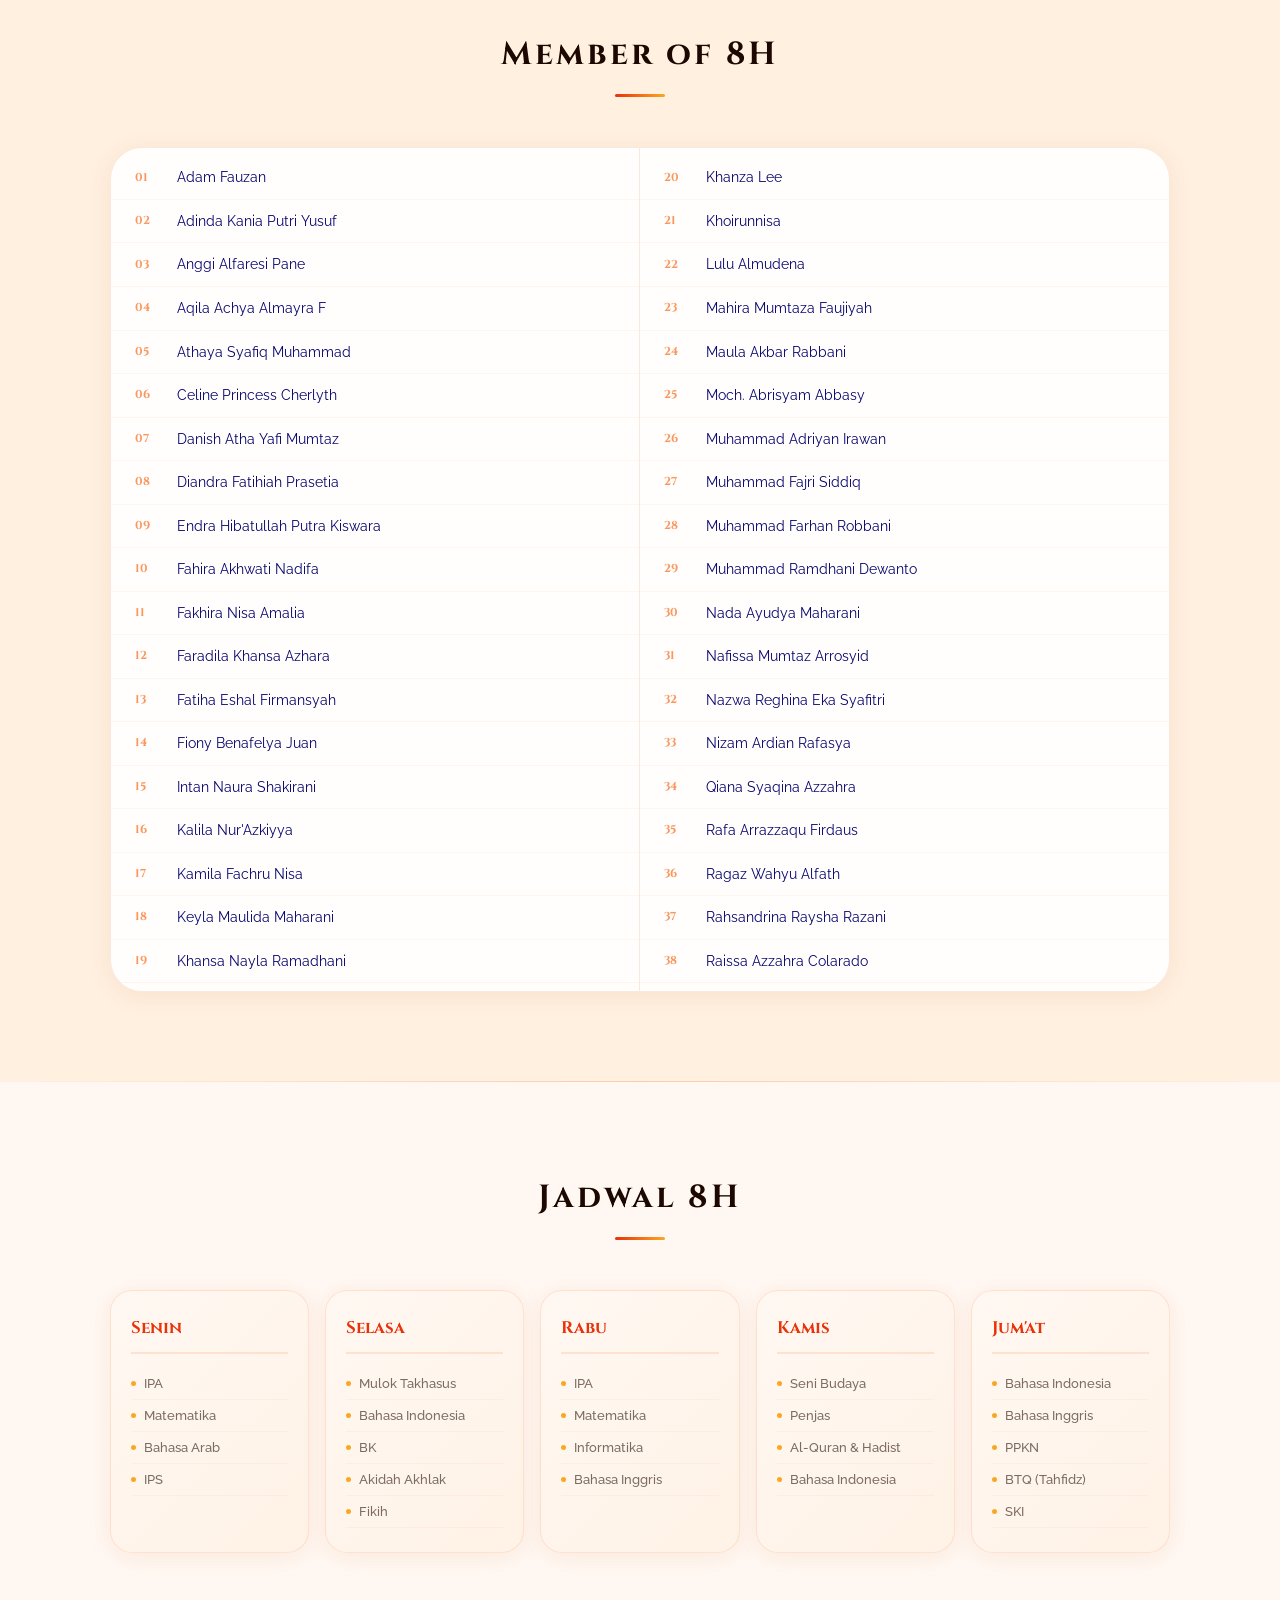
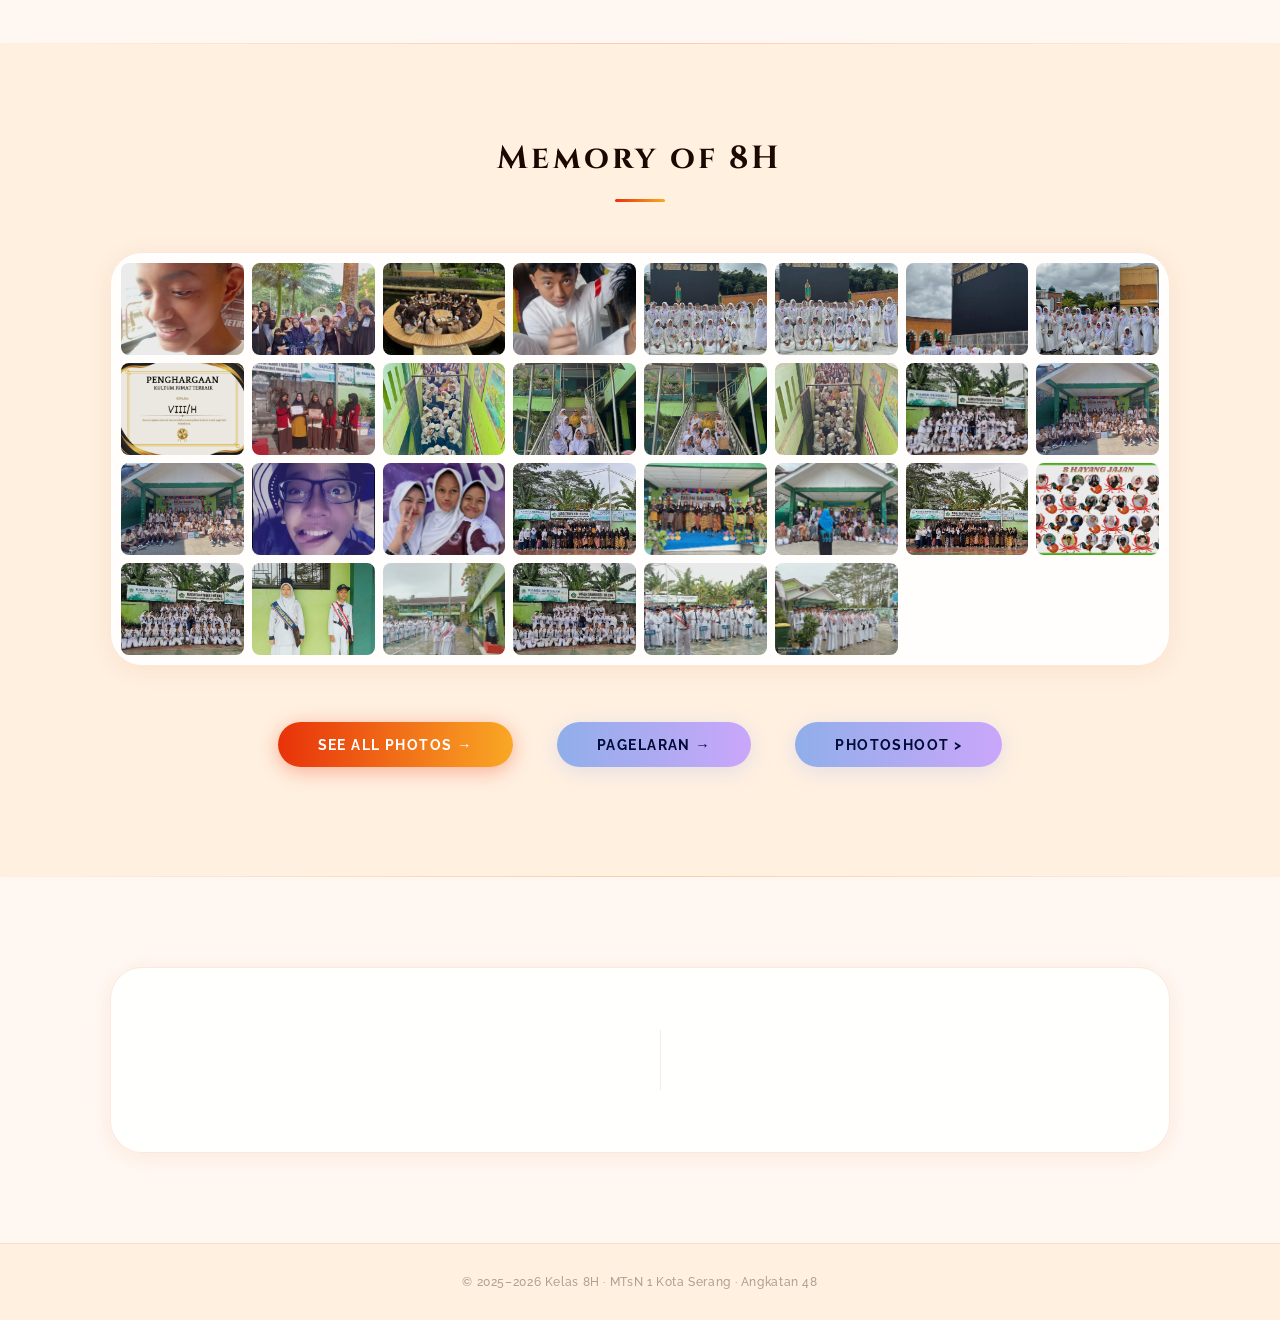
==== commit d187817a: "add photoshoot button" ====
--- a/index.html
+++ b/index.html
@@ -7,7 +7,7 @@
 <meta name="google-site-verification" content="w9tBU5lB9vLt-4h7Zr3tLYyUefYkHFCsKco7LWYINow" />
     <!-- SEO -->
     <meta name="description" content="Website resmi Kelas 8H Hyperactive MTsN 1 Kota Serang Angkatan 48. Informasi kelas, profil siswa, galeri kegiatan, dan jadwal pelajaran."/>
-    <meta name="keywords" content="8H Hyperactive, MTsN 1 Kota Serang, kelas 8H, angkatan 48, website kelas, MTs Negeri 1 Serang, siswa MTsN Serang, 8 hyperactive"/>
+    <meta name="keywords" content="8H Hyperactive, MTsN 1 Kota Serang, kelas 8H, angkatan 48, website kelas, MTs Negeri 1 Serang, siswa MTsN Serang, 8 hyperactive mts, kelas 8H, kelas tahfidz, kelas unggulan, 8H, 8H mts"/>
     <meta name="author" content="Kelas 8H MTsN 1 Kota Serang"/>
     <meta name="robots" content="index, follow"/>
     <link rel="canonical" href="https://8-hyperactive-mts.vercel.app/"/>
@@ -236,7 +236,11 @@
             </a>
             <a href="https://pagelaran-sigma.vercel.app/">
                 <button class="btn-primaryy">pagelaran →</button>
+            </a>       
+            <a href="https://kenangan-8h.vercel.app/">
+                <button class="btn-primaryy">photoshoot ></button>
             </a>
+         
         </div>
     </div>
 </section>
